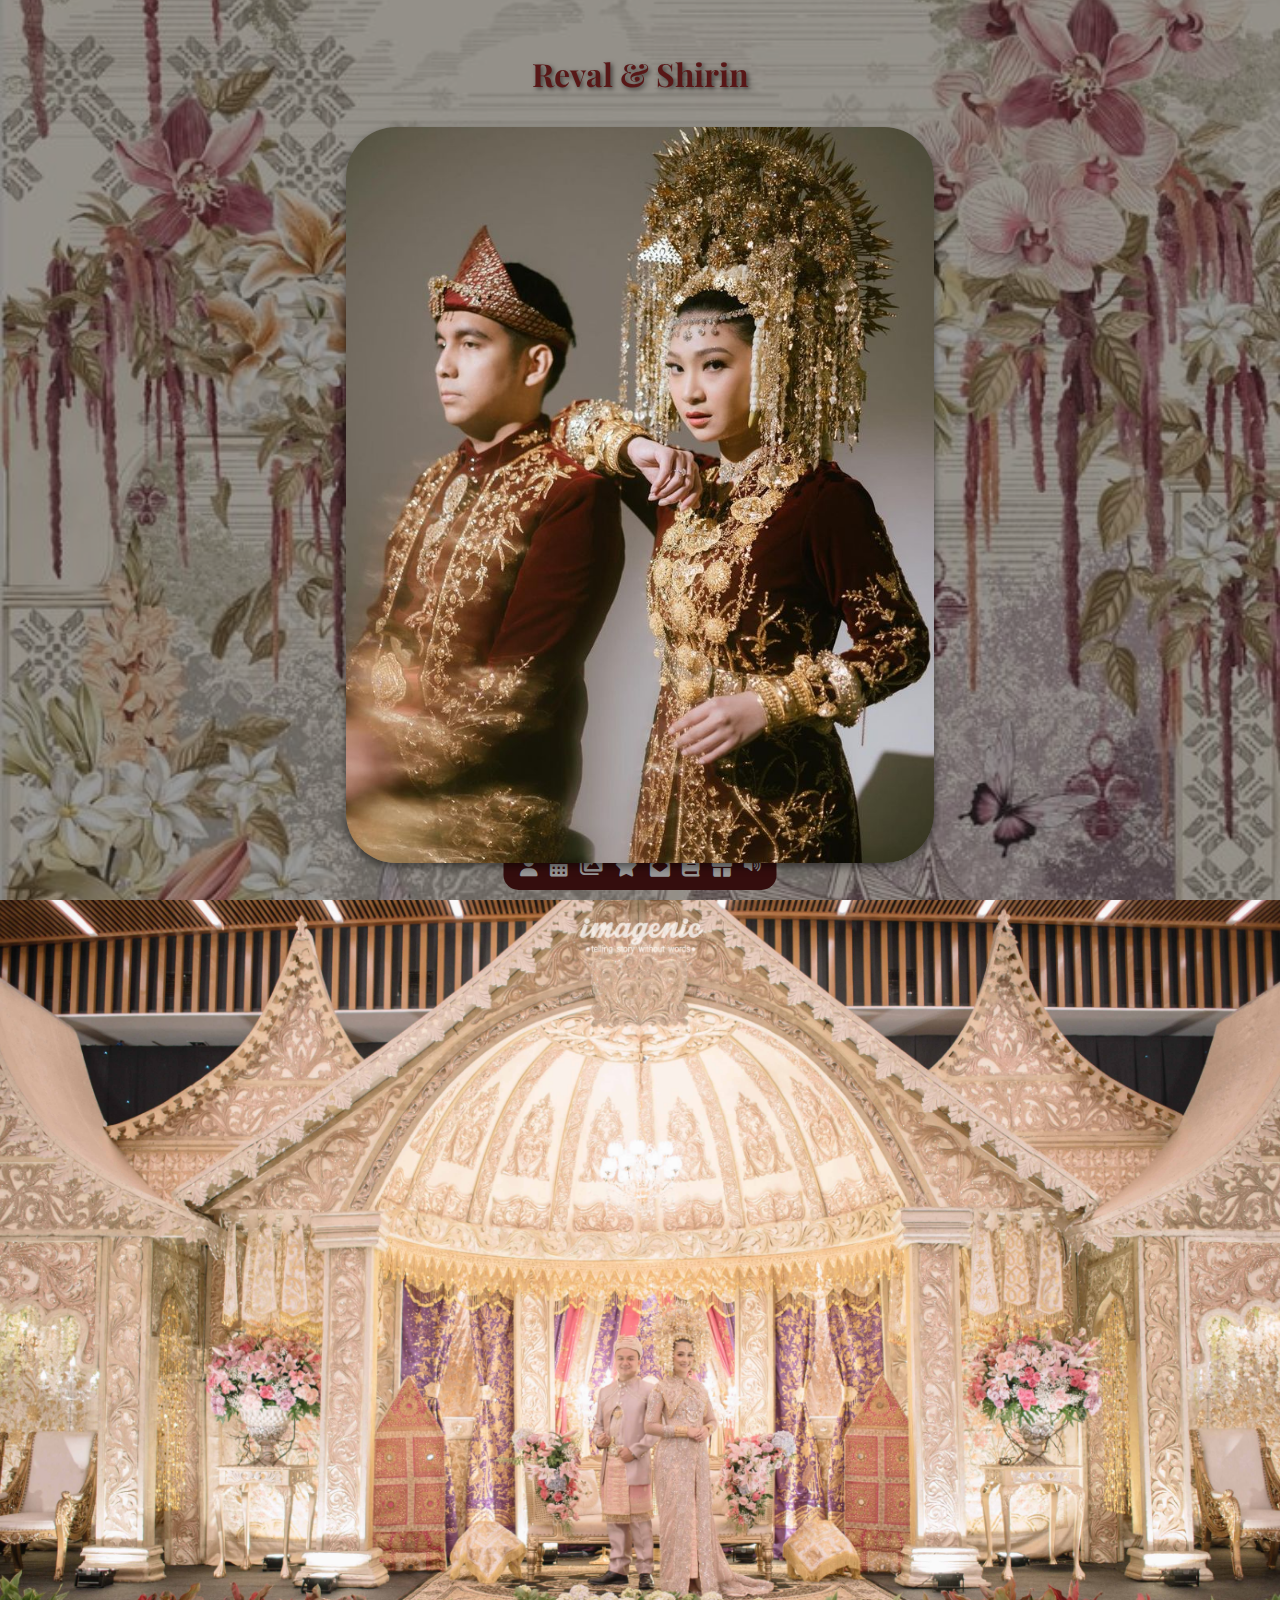
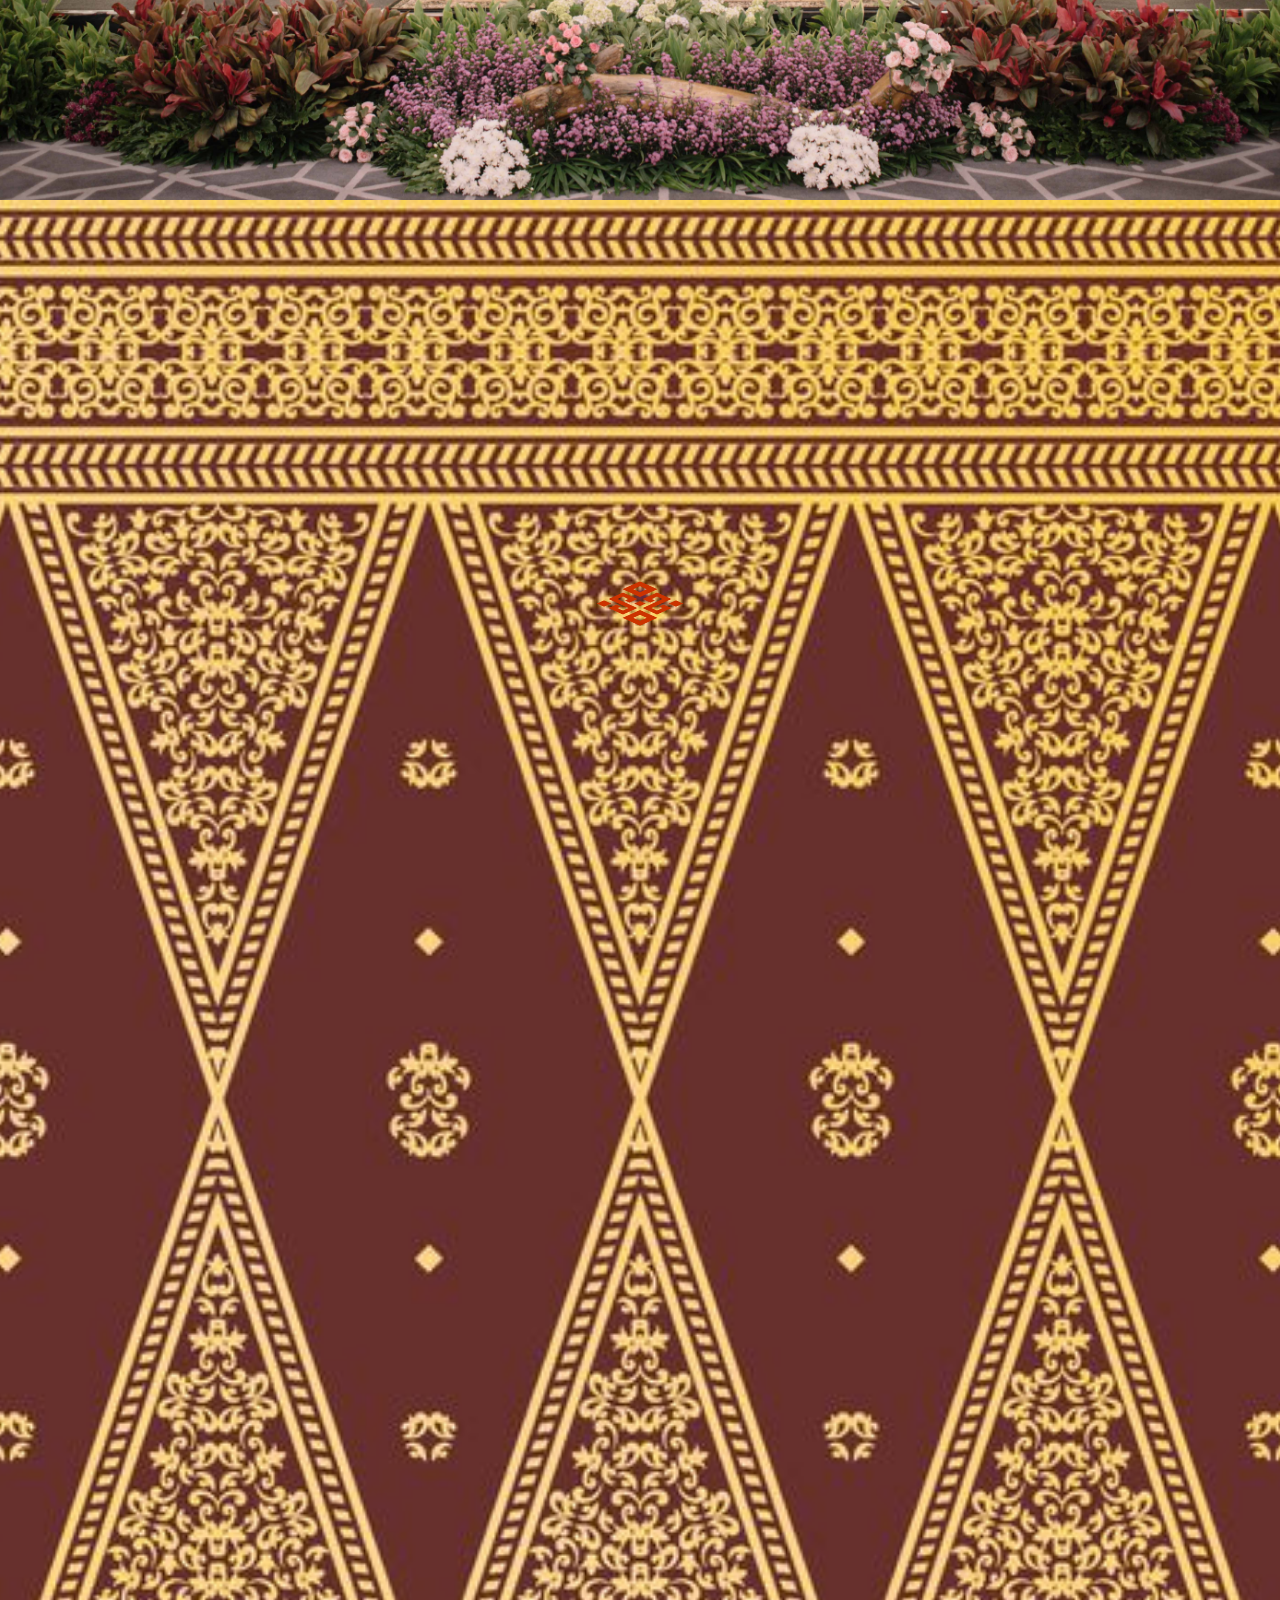
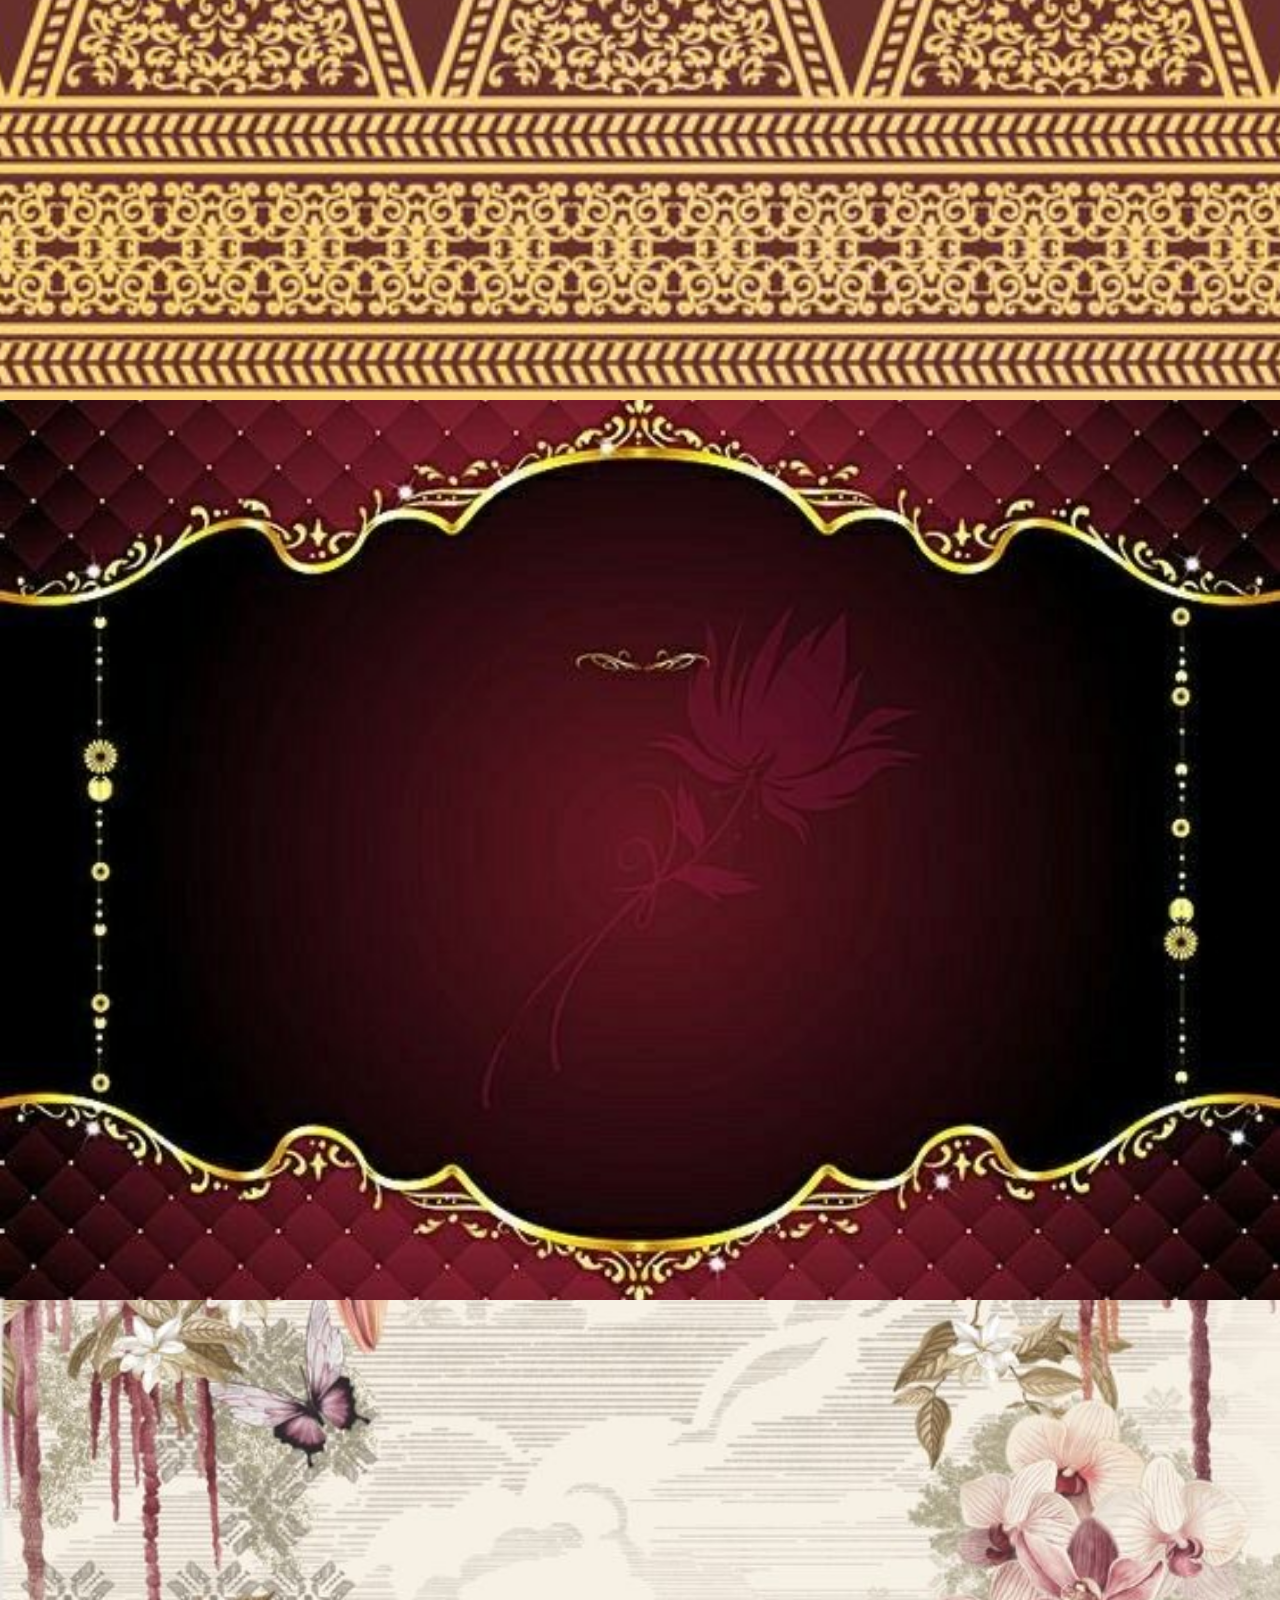
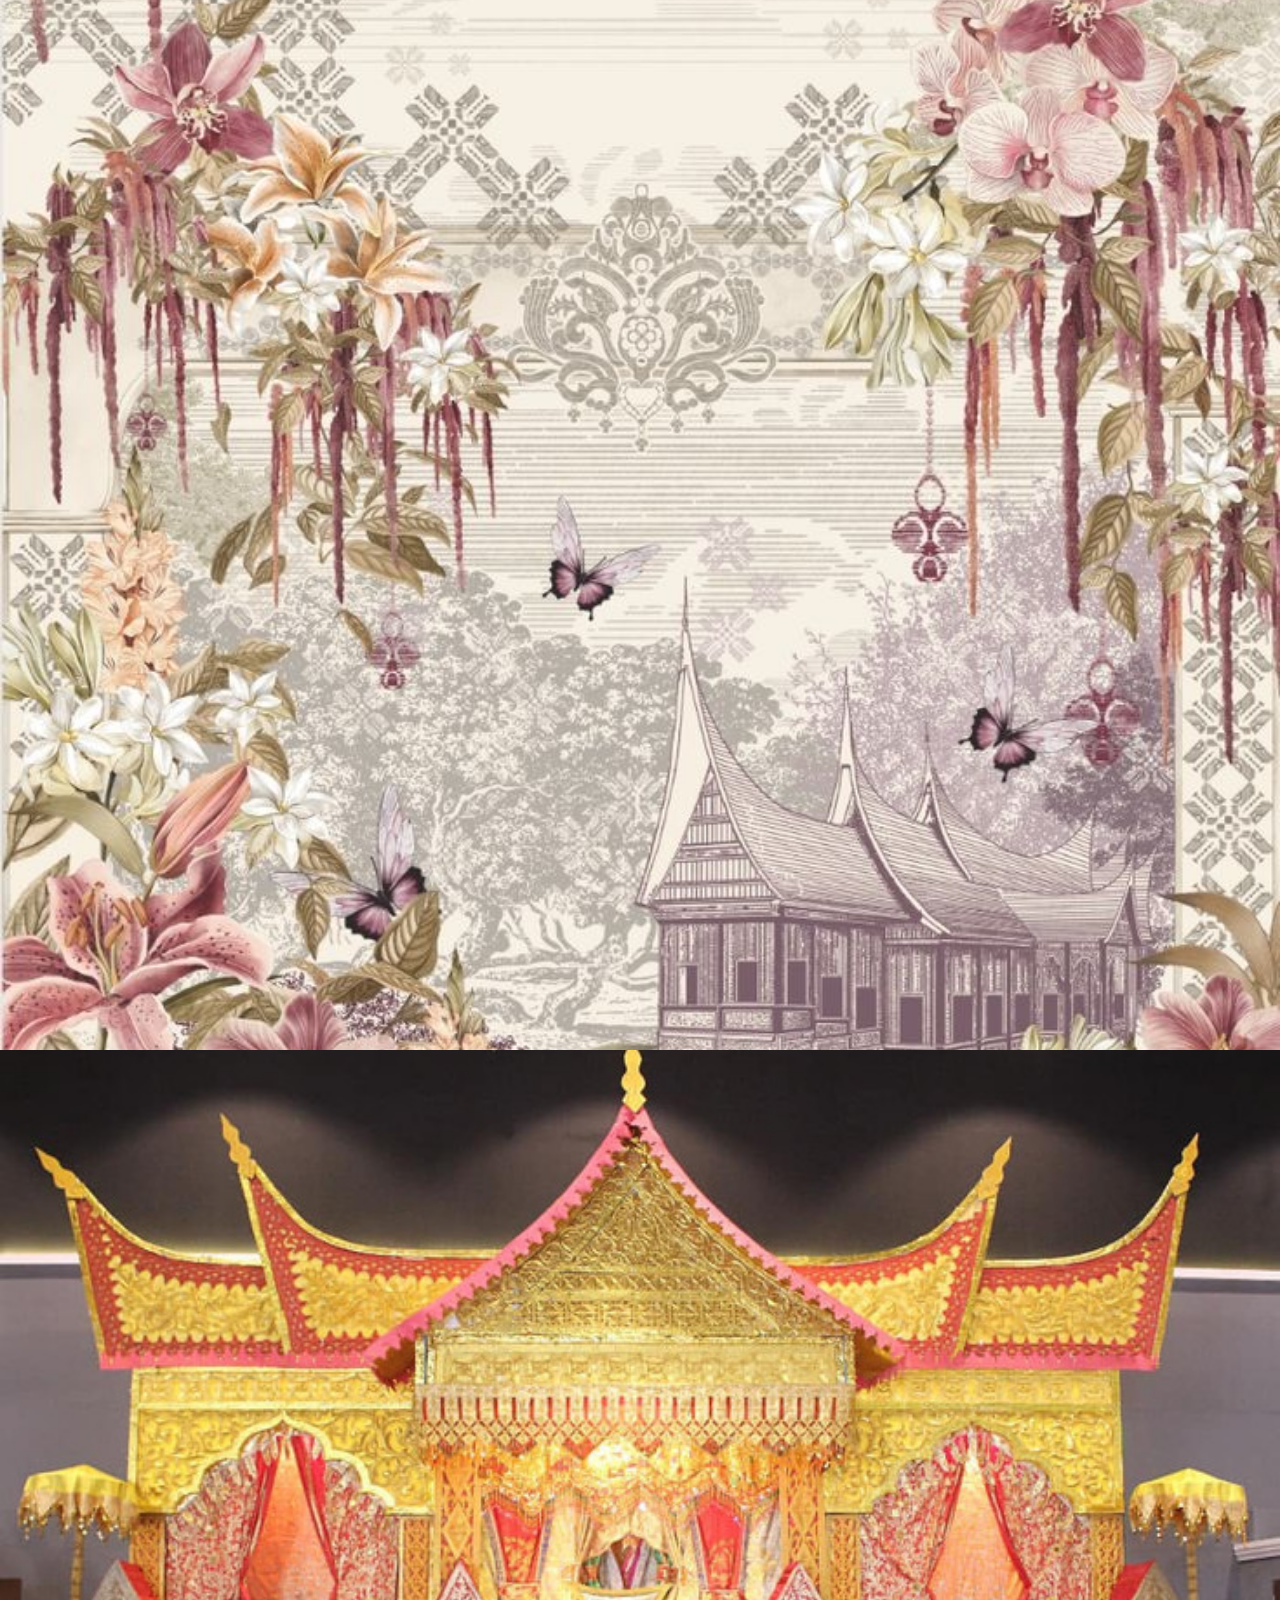
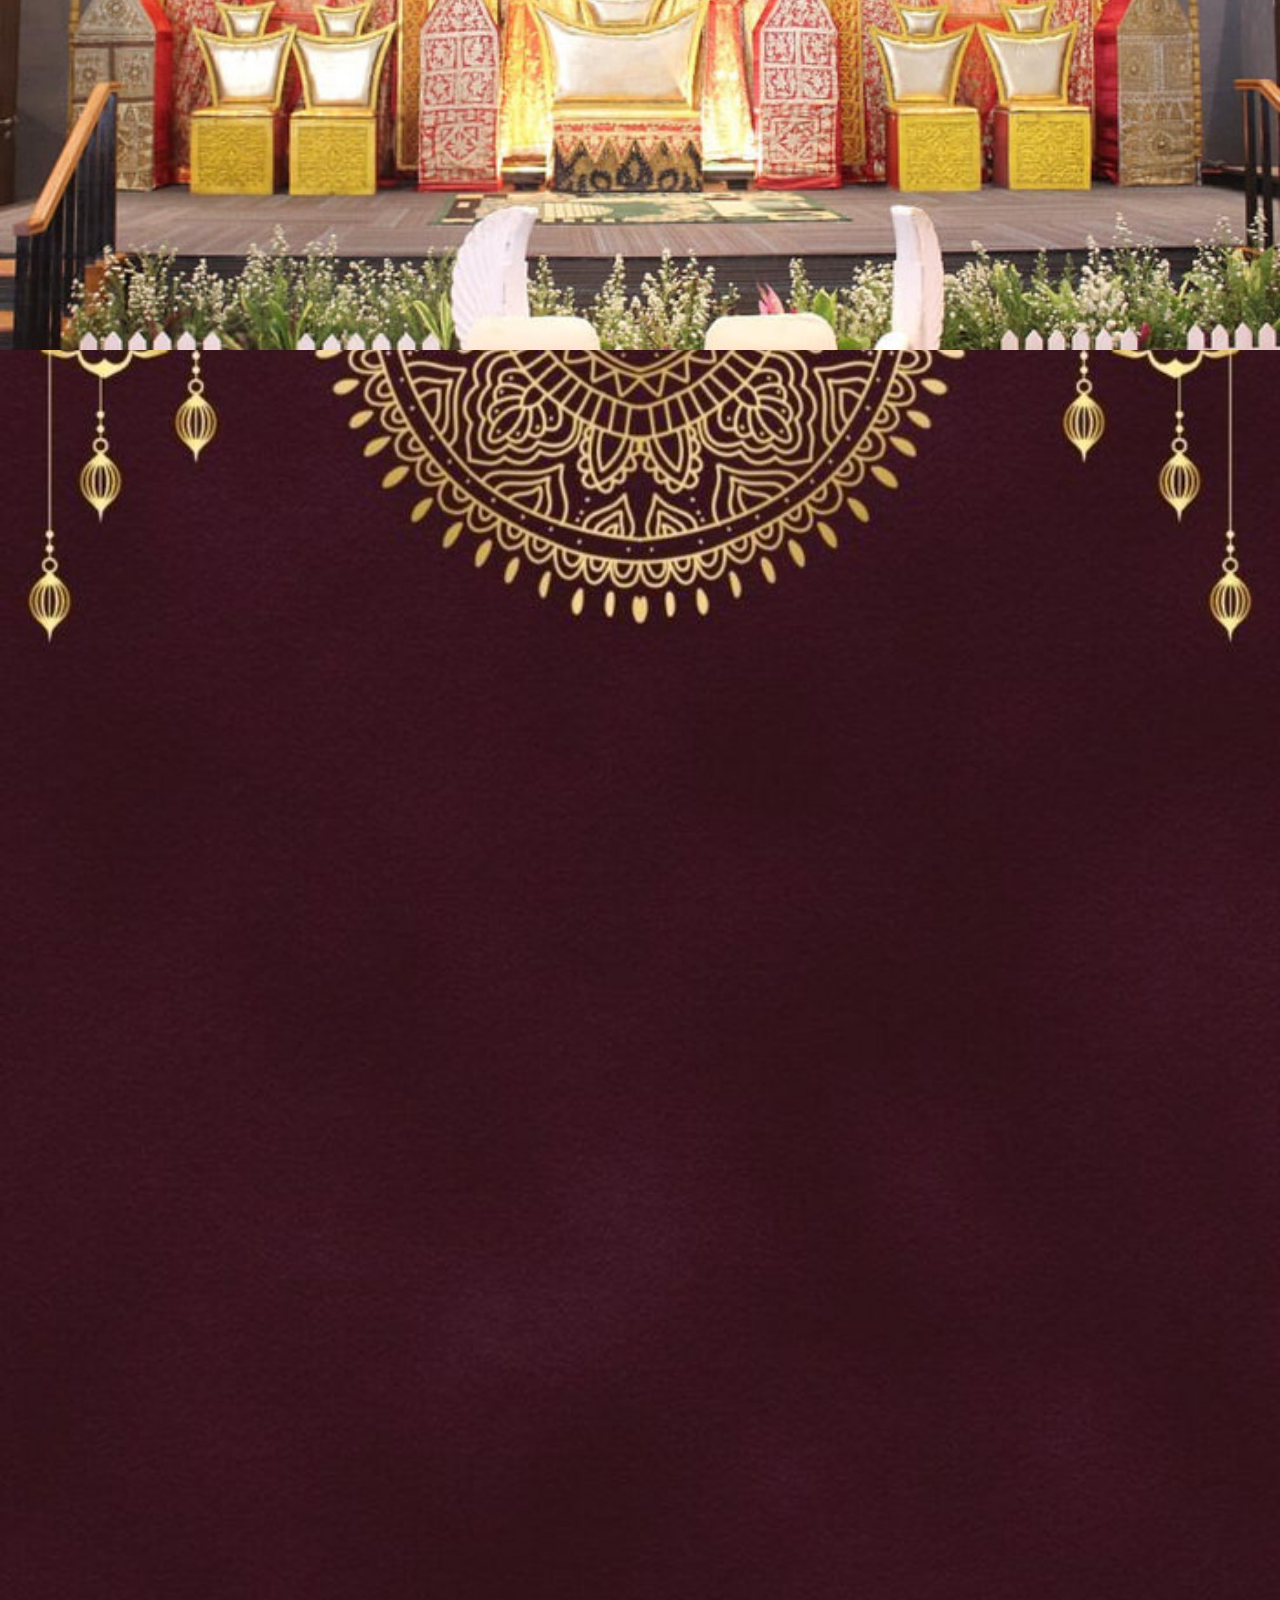
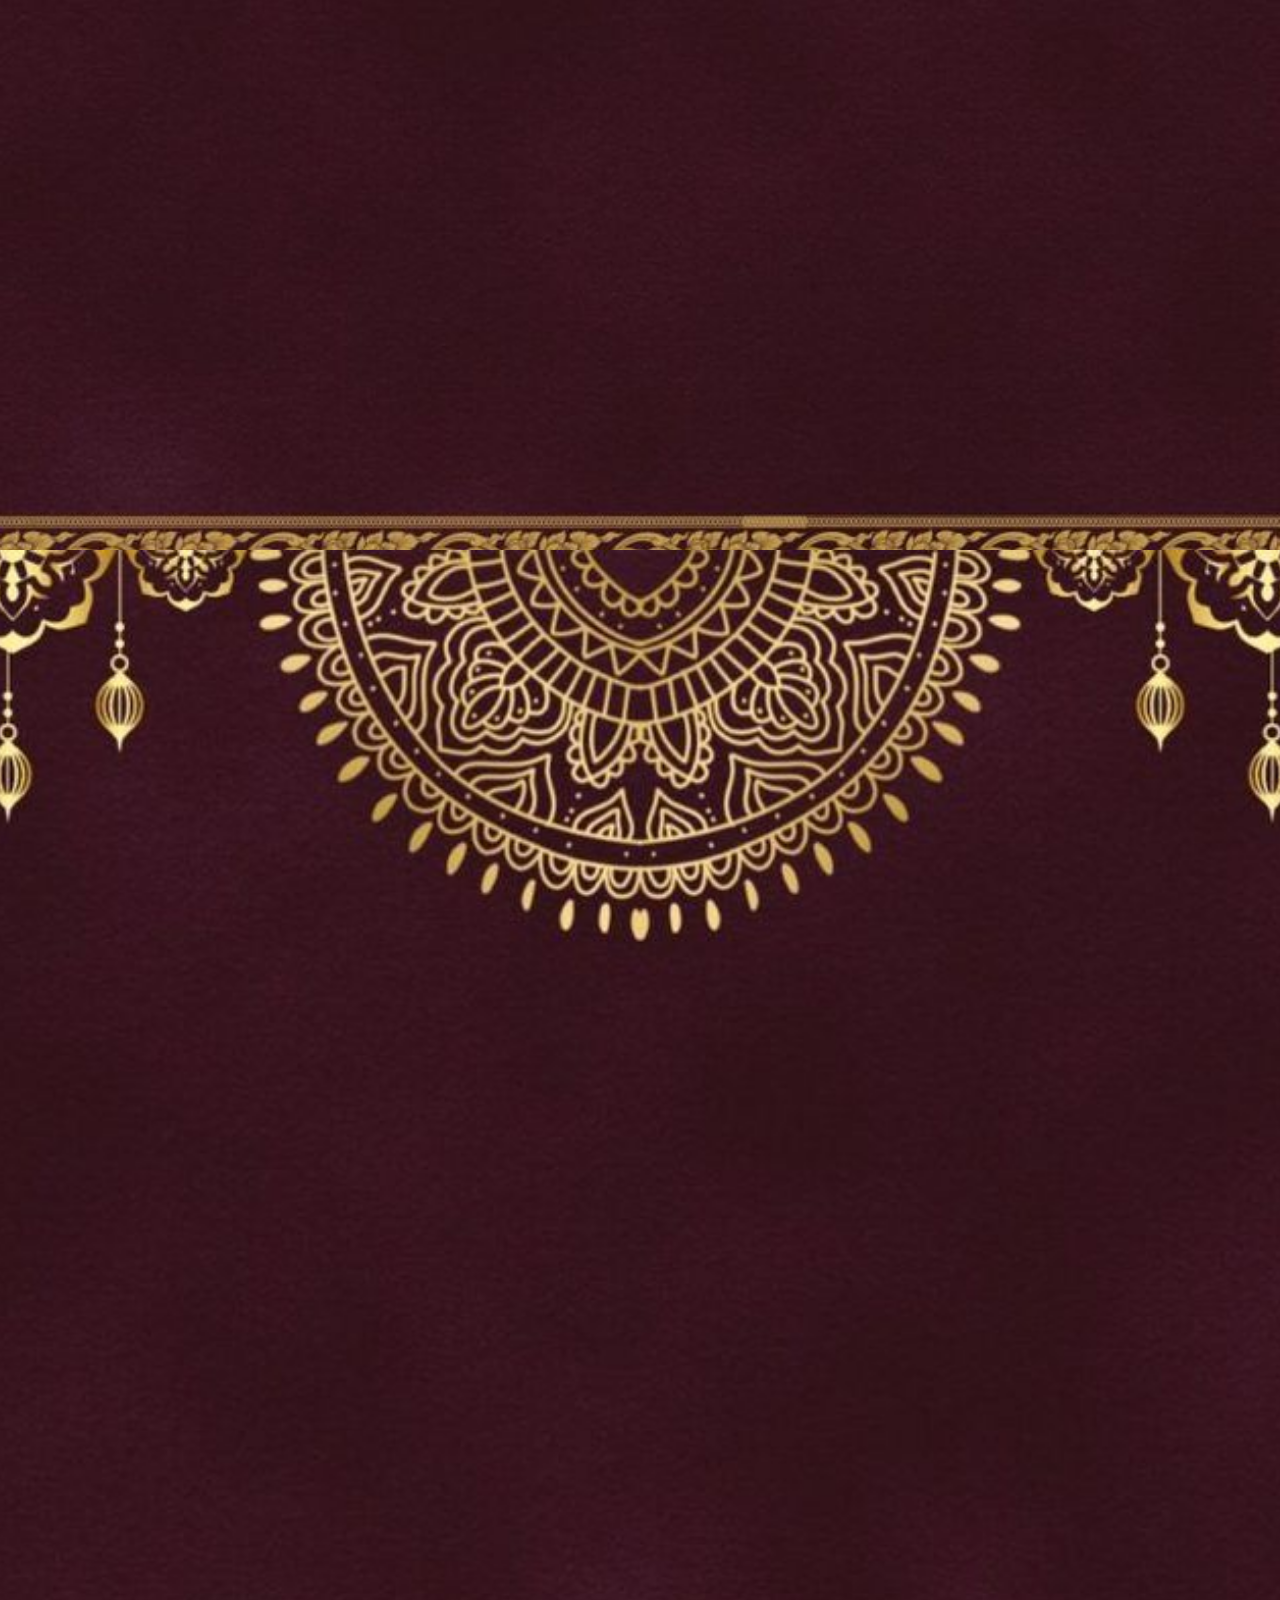
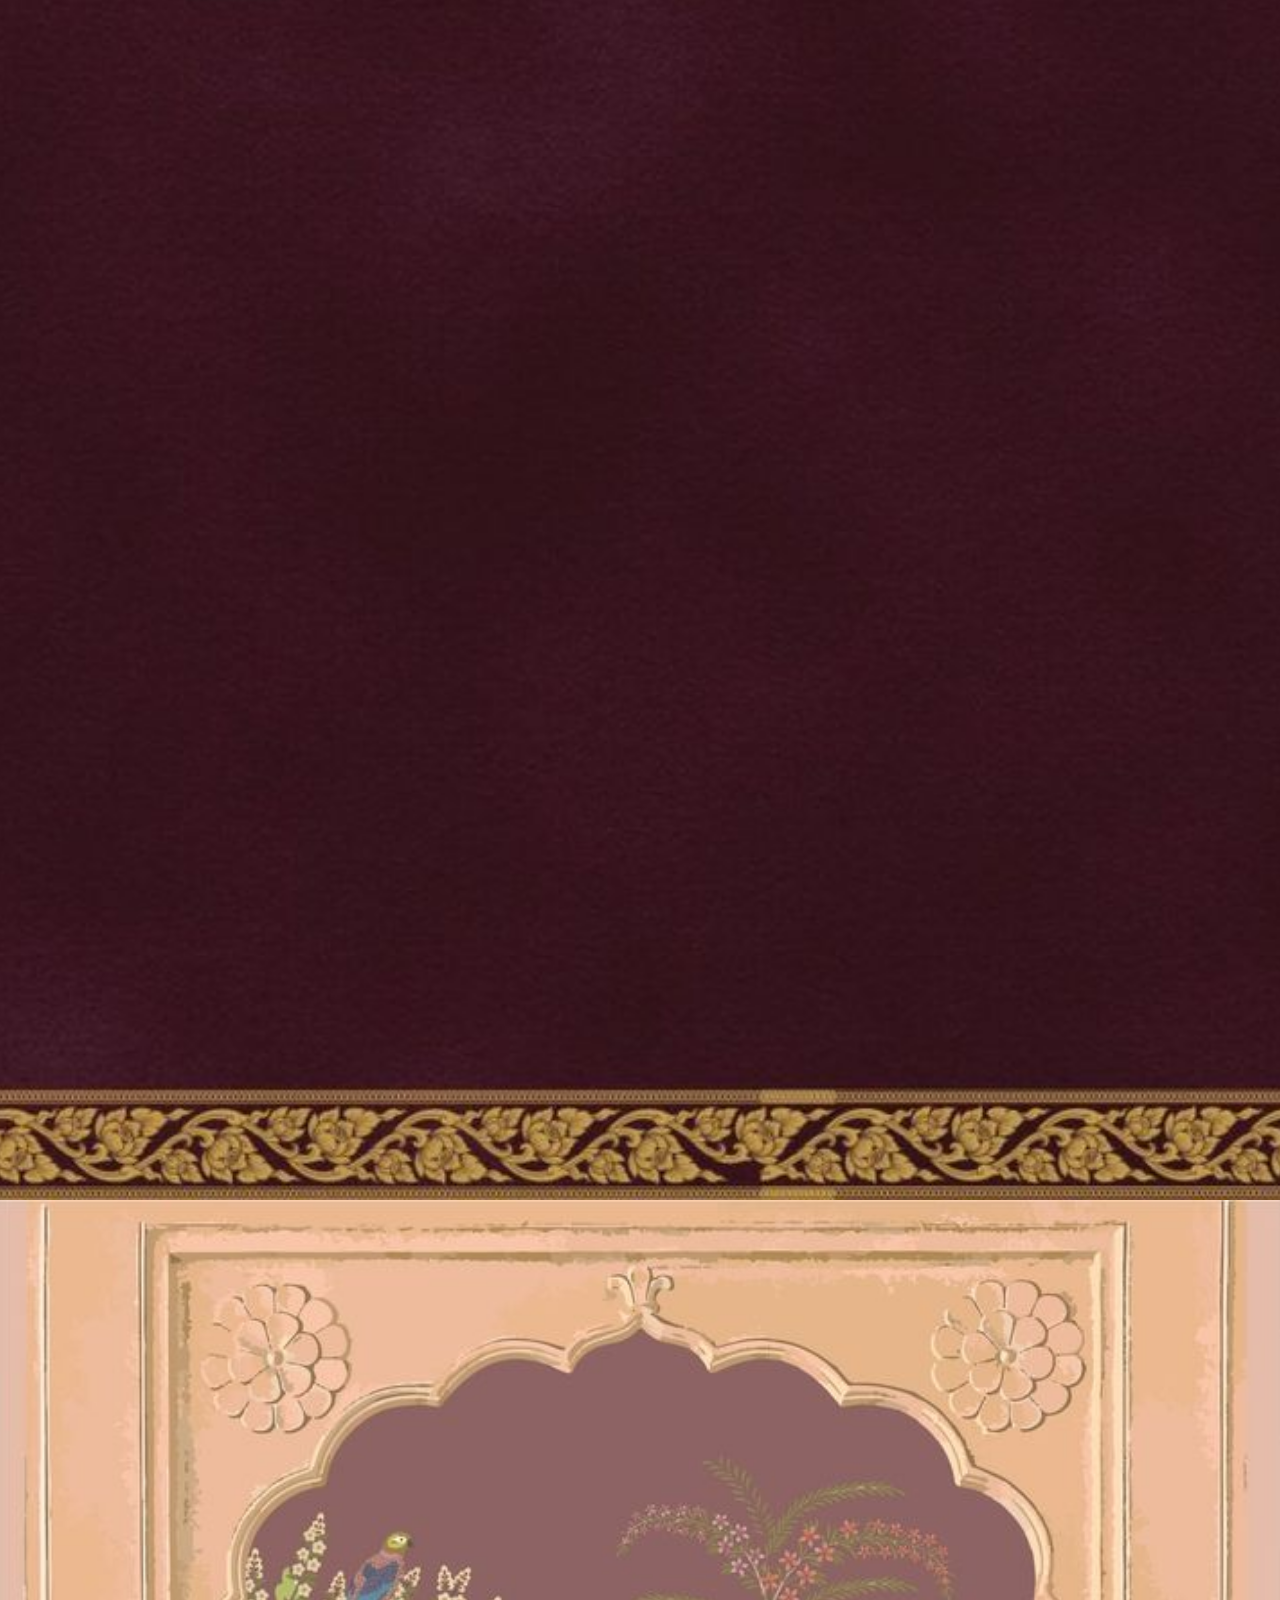
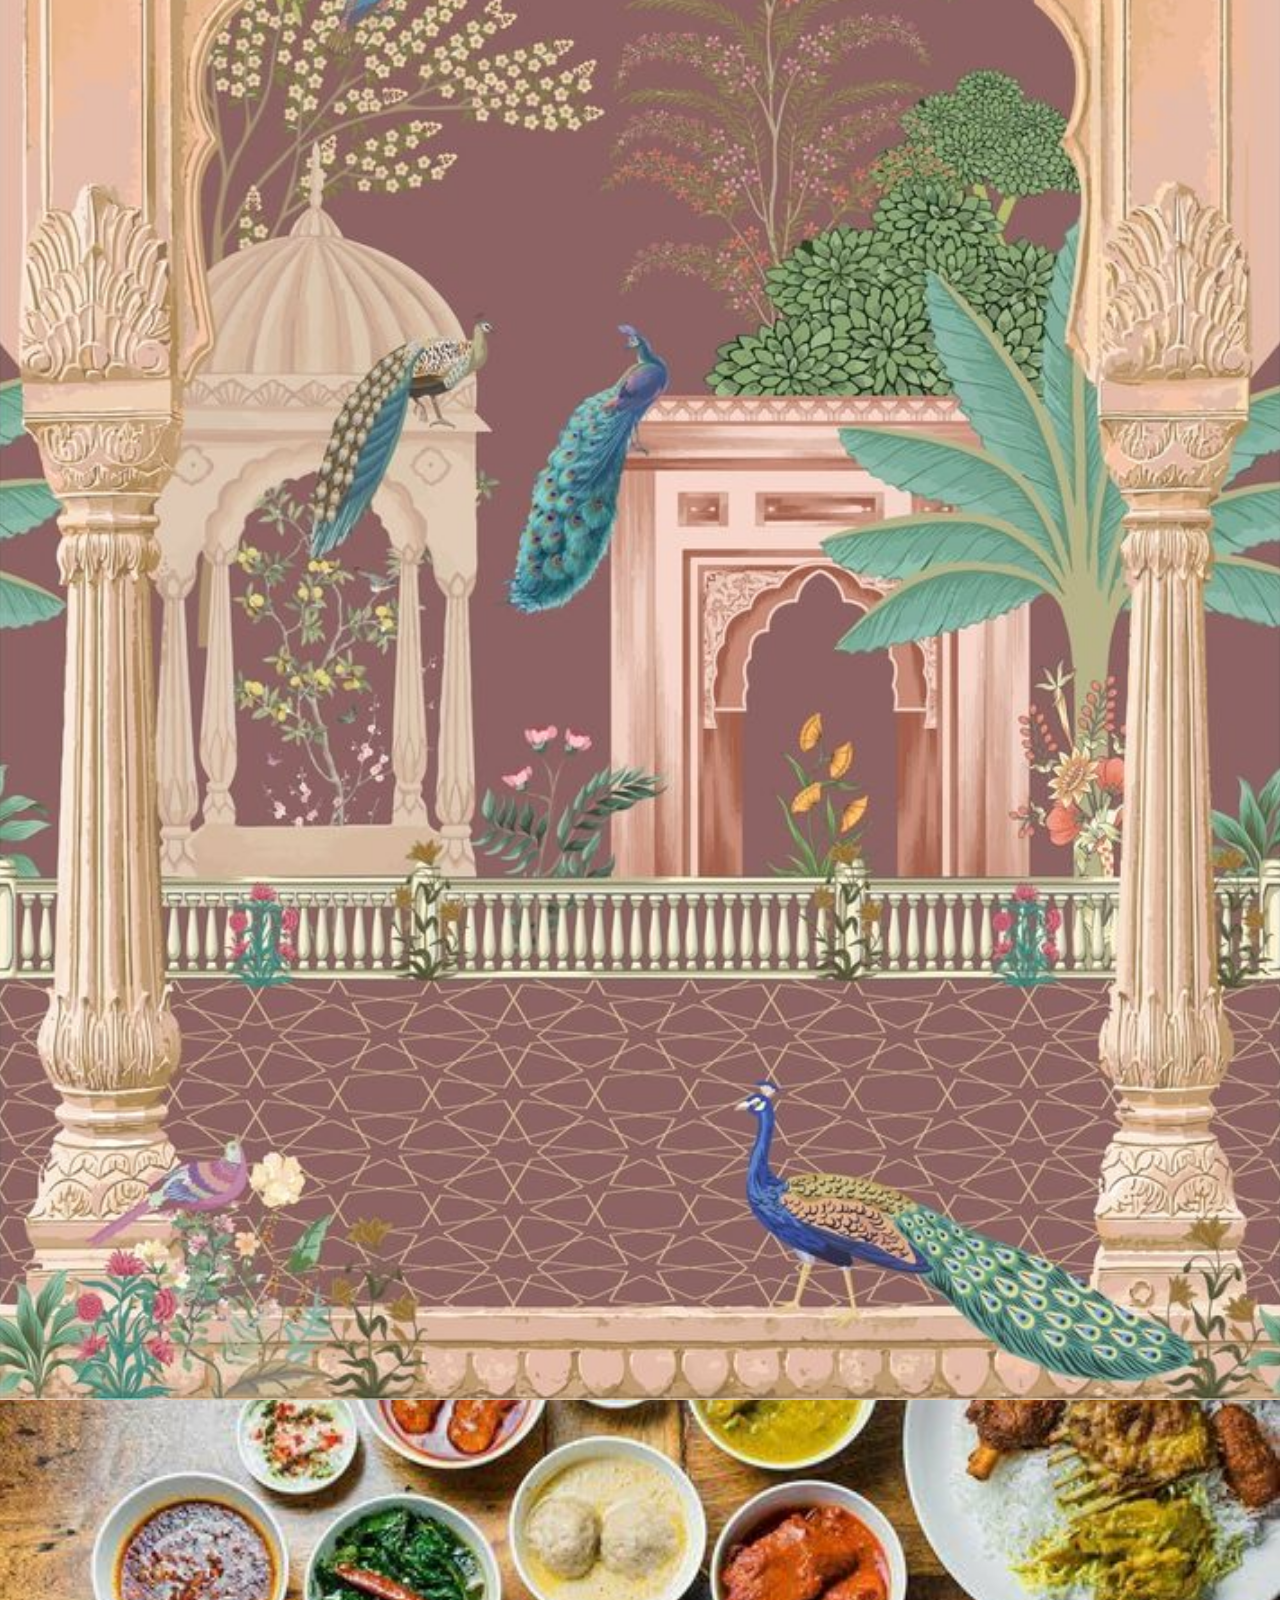
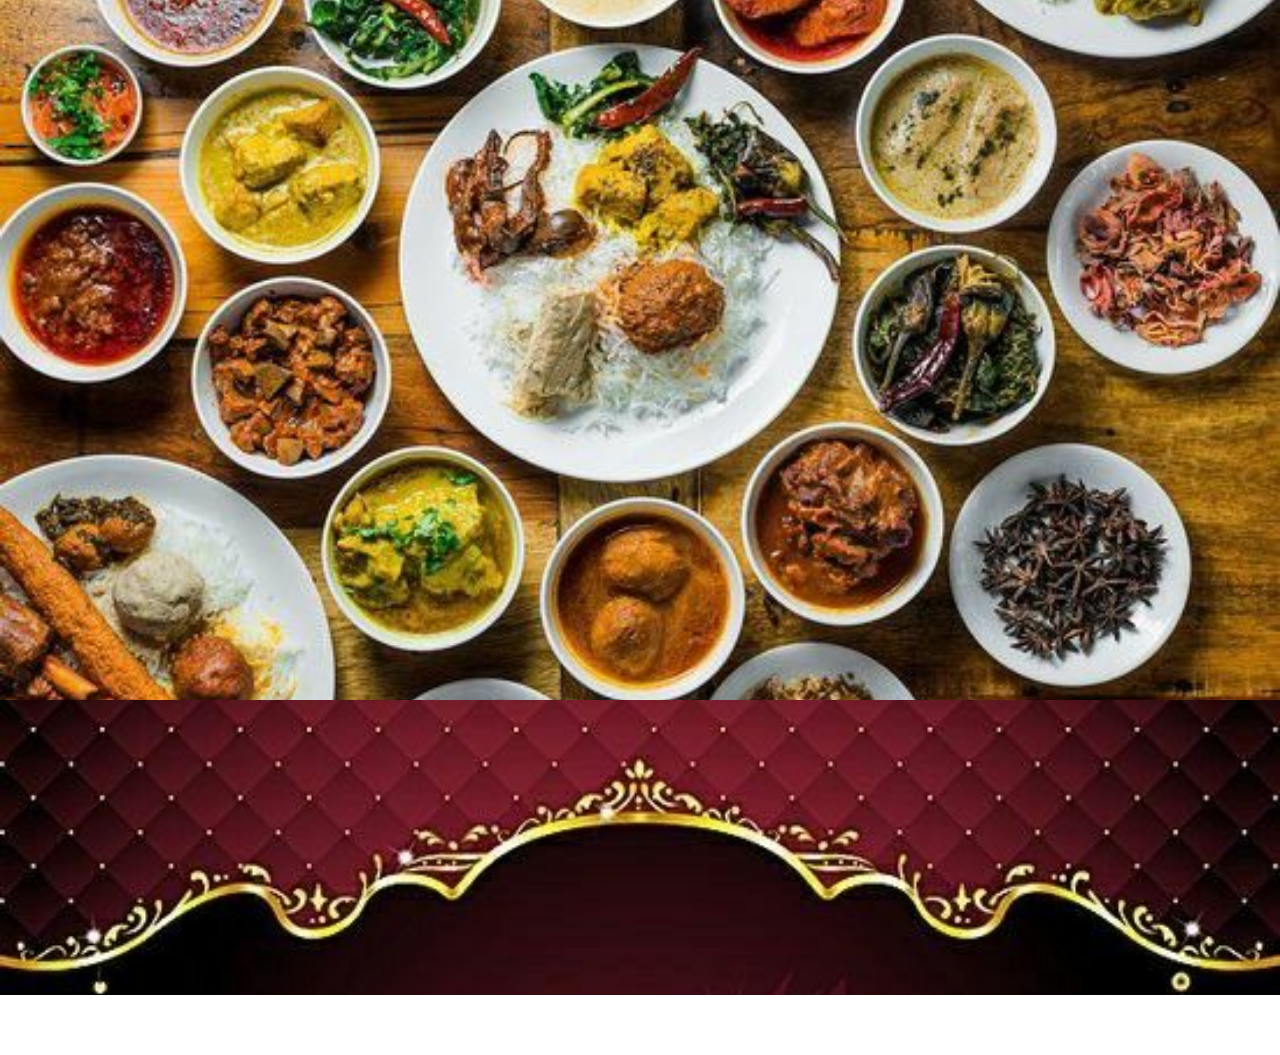
==== index1.html @ 7c2be34e "fixed images" ====
<!DOCTYPE html>
<html lang="en">
  <head>
    <meta charset="UTF-8" />
    <meta name="viewport" content="width=device-width, initial-scale=1.0" />
    <title>Document</title>
    <link rel="stylesheet" href="css/style.css" />
    <link href="https://unpkg.com/aos@2.3.1/dist/aos.css" rel="stylesheet" />
    <link rel="preconnect" href="https://fonts.googleapis.com" />
    <link rel="preconnect" href="https://fonts.gstatic.com" crossorigin />
    <link
      href="https://fonts.googleapis.com/css2?family=EB+Garamond:ital,wght@0,400..800;1,400..800&display=swap"
      rel="stylesheet"
    />
    <link
      href="https://fonts.googleapis.com/css2?family=Playfair+Display:wght@700&display=swap"
      rel="stylesheet"
    />
    <link
      rel="stylesheet"
      href="https://cdnjs.cloudflare.com/ajax/libs/font-awesome/6.0.0-beta3/css/all.min.css"
    />

    <script src="https://unpkg.com/aos@2.3.1/dist/aos.js"></script>
  </head>
  <body>
    <!-- Section 1 -->
    <div id="section-1" class="box-full bg-third c-txt-primary">
      <div class="overlay"></div>
      <div class="decorative-elements"></div>
      <div class="content" data-aos="fade-up" data-aos-duration="3000">
        <h2 class="c-txt-maroon">Reval & Shirin</h2>
        <img src="image/foto1.jpeg" alt="Photo" class="wedding-photo" />
      </div>
    </div>

    <!-- Section 2 -->

    <div id="section-2" class="box-full bg-secondary c-txt-primary">
      <div data-aos="fade-up" data-aos-duration="3000">
        <div class="text-background">
          <img
            class="img-kecil"
            src="image/12.png"
            alt="Photo"
            class="wedding-photo"
            style="height: 45px"
          />
          <div id="quote" class="kata">
            <h4 class="arabic-text">
              يٰٓاَيُّهَا النَّاسُ اتَّقُوْا رَبَّكُمُ الَّذِيْ خَلَقَكُمْ مِّنْ
              نَّفْسٍ
            </h4>
            <h4 class="arabic-text">
              وَاحِدَةٍ وَّخَلَقَ مِنْهَا زَوْجَهَا وَبَثَّ مِنْهُمَا رِجَالًا
              كَثِيرًا وَّنِسَاۤءًۚ وَاتَّقُوا اللّٰهَ الَّذِيْ تَسَاۤءَ لُوْنَ
              بِهٖ وَالْاَرْحَامَۗ اِنَّ اللّٰهَ كَانَ عَلَيْكُمْ رَقِيْبًا
            </h4>
            <h4 class="translated-text">
              Wahai manusia, bertakwalah kepada Tuhanmu yang telah menciptakanmu
              dari diri yang satu (Adam) dan Dia menciptakan darinya pasangannya
              (Hawa). Dari keduanya Allah memperkembangbiakkan laki-laki dan
              perempuan yang banyak. Bertakwalah kepada Allah yang dengan
              nama-Nya kamu saling meminta dan (peliharalah) hubungan
              kekeluargaan. Sesungguhnya Allah selalu menjaga dan mengawasimu.
            </h4>
          </div>
        </div>
      </div>
    </div>

    <!-- Section 3 -->
    <section id="section-3" class="box-full bg-light c-txt-secondary">
      <img
        class="img-kecil"
        src="image/12.png"
        alt="Photo"
        class="wedding-photo"
        style="height: 45px"
      />
      <div data-aos="fade-up" data-aos-duration="3000">
        <!-- Tambahkan judul ini -->
        <div class="profile-container">
          <div class="profile">
            <img class="profile-img" src="image/3.jpg" alt="Pengantin 1" />
            <div class="profile-info">
              <div class="sosmed">
                <a href="https://www.instagram.com/refalhady?igsh=ZHZ4bGZmcGhndXBp"
                  >Instagram : @refalkhady</a
                >
              <p class="orangtua">
                Anak dari Bapak <strong>Arbany Al Hady</strong> dan Ibu
                <strong>Siti Khadijah</strong>
              </p>
              <h2 class="nama">Reza Fahlevi S.I Kom</h2>
            </div>
          </div>
          <div class="profile">
            <div class="profile-info">
              <h2 class="nama">Shirin Al Athrus S.Sos</h2>
              <p class="orangtua">
                Anak dari Bapak <strong>Fattah Syach</strong> dan Ibu
                <strong>Darien Al Athrus</strong>
              </p>
              <div class="sosmed">
                <a href="https://www.instagram.com/shireeenz?igsh=MXVtc3ljYjhqb2gwcg=="
                  >Instagram : @shireeenz</a
                >
              </div>
            <img class="profile-img2" src="image/2.jpg" alt="Pengantin 2" />
            </div>
          </div>
        </div>
      </div>
    </section>

    <!-- Section 4: Tanggal Acara & Lokasi -->
    <div id="section-4" class="box-full bg-dark c-txt-primary">
      <div data-aos="fade-up" data-aos-duration="3000">
        <img
          class="img-kecil"
          src="image/11.png"
          alt="Photo"
          class="wedding-photo"
          style="height: 45px"
        />
        <h2>Tanggal Acara & Lokasi</h2>
        <div class="event-info">
          <p><strong>Akad:</strong> 10 Oktober 2024, Pukul 08:00 WIB</p>
          <p><strong>Resepsi:</strong> 10 Oktober 2024, Pukul 19:00 WIB</p>
          <p>
            <strong>Lokasi:</strong> Hotel Grand A, Jalan Raya No. 10, Jakarta
          </p>
          <iframe
            src="https://www.google.com/maps/embed?pb=!1m14!1m8!1m3!1d3966.514711176641!2d106.8197823!3d-6.1956129!3m2!1i1024!2i768!4f13.1!3m3!1m2!1s0x2e69f421963cd607%3A0x503cb9e9306e657a!2sHotel%20Indonesia%20Kempinski%20Jakarta!5e0!3m2!1sen!2sid!4v1726130047079!5m2!1sen!2sid"
            width="100"
            height="100"
            style="border: 0"
            allowfullscreen=""
            loading="lazy"
            referrerpolicy="no-referrer-when-downgrade"
          ></iframe>
        </div>
      </div>
    </div>

    <!-- Section 5: Gallery -->
    <div id="section-5" class="box-full bg-light c-txt-secondary">
      <div data-aos="fade-up" data-aos-duration="3000">
        <h2 class="j-gallery">Moment Yang Berharga</h2>
        <p>"Menciptakan kenangan adalah hadiah yang tak ternilai harganya. Kenangan akan bertahan seumur hidup; benda benda hanya dalam waktu singkat"</p>
        <section id="gallery-section">
          <div class="gallery">
            <div class="gallery-item">
              <img src="image/IMG-20240912-WA0003.jpg" alt="Photo 1" class="p1"/>
            </div>
            <div class="gallery-item">
              <img src="image/IMG-20240912-WA0004.jpg" alt="Photo 2" class="p2"/>
            </div>
            <div class="gallery-item">
              <img src="image/IMG-20240912-WA0005.jpg" alt="Photo 3" class="p3"/>
            </div>
            <div class="gallery-item">
              <img src="image/IMG-20240912-WA0006.jpg" alt="Photo 4" class="p3"/>
            </div>
          </div>
        </section>

        <div class="gallery">
          <div class="gallery-item">
            <iframe
              src="https://www.youtube.com/embed/pUiYxDXSsKM?si=zGgggISKq_18caNu"
              title="YouTube video player"
              frameborder="0"
              allow="accelerometer; autoplay; clipboard-write; encrypted-media; gyroscope; picture-in-picture; web-share"
              referrerpolicy="strict-origin-when-cross-origin"
              allowfullscreen
            ></iframe>
          </div>
        </div>
      </div>
    </div>

    <!-- Section 6: Tamu Khusus/Spesial -->
    <div id="section-6" class="box-full bg-dark c-txt-primary">
      <div data-aos="fade-up" data-aos-duration="3000">
        <h2>Tamu Khusus</h2>
        <table class="special-guests">
          <thead>
            <tr>
              <th>Nama</th>
              <th>Hubungan</th>
              <th>Keberadaan</th>
            </tr>
          </thead>
          <tbody>
            <tr>
              <td>Bruno Mars</td>
              <td>Kerabat</td>
              <td rowspan="3">Hadir</td>
            </tr>
            <tr>
              <td>Presiden RI</td>
              <td>Tamu Penting</td>
            </tr>
            <!-- Baris dengan rowspan dan colspan -->
            <tr>
              <td colspan="2">Keluarga Besar</td>
            </tr>
          </tbody>
        </table>
      </div>
    </div>

    <!-- Section 7: RSVP -->
    <div id="section-7" class="box-full bg-light c-txt-secondary">
      <div data-aos="fade-up" data-aos-duration="3000">
        <h2>RSVP</h2>
        <form class="rsvp-form">
          <label for="name">Nama:</label>
          <input type="text" id="name" name="name" required />

          <label for="number">Nomor Telepon:</label>
          <input type="number" id="number" name="number" required />

          <label for="email">Email:</label>
          <input type="email" id="email" name="email" required />

          <label>Jenis Kelamin:</label>
          <input type="radio" id="male" name="gender" value="male" />
          <label for="male">Pria</label>
          <input type="radio" id="female" name="gender" value="female" />
          <label for="female">Wanita</label>

          <label>Diet Khusus:</label>
          <input
            type="checkbox"
            id="vegetarian"
            name="diet"
            value="vegetarian"
          />
          <label for="vegetarian">Vegetarian</label>
          <input type="checkbox" id="vegan" name="diet" value="vegan" />
          <label for="vegan">Vegan</label>

          <label for="guests">Jumlah Tamu:</label>
          <select id="guests" name="guests">
            <option value="1">1</option>
            <option value="2">2</option>
            <option value="3">3</option>
            <option value="4">4</option>
          </select>

          <label for="message">Pesan:</label>
          <textarea id="message" name="message" rows="4"></textarea>

          <button type="submit">Kirim</button>
        </form>
      </div>
    </div>

    <!-- Section 8: Story -->
    <div id="section-8" class="box-full bg-dark c-txt-primary">
      <div data-aos="fade-up" data-aos-duration="3000">
        <h2>Cerita Kami</h2>
        <p>
          Kami bertemu di sebuah acara yang tidak terduga dan langsung merasakan
          koneksi yang mendalam. Sejak saat itu, kami telah bersama-sama melalui
          berbagai pengalaman dan perjalanan. Ini adalah cerita cinta kami yang
          indah dan penuh makna.
        </p>

        <!-- Gallery Section -->
        <div class="gallery">
          <div class="gallery-item">
            <img
              src="image/WhatsApp Image 2024-09-12 at 20.17.10_0730a14b.jpg"
              alt="Meeting Photo"
            />
            <p>2020 first time we met</p>
          </div>
          <div class="gallery-item">
            <img
              src="image/WhatsApp Image 2024-09-12 at 20.16.52_814f4a3c.jpg"
              alt="Engagement Photo"
            />
            <p>2024 engagement</p>
          </div>
          <div class="gallery-item">
            <img
              src="image/WhatsApp Image 2024-09-12 at 20.17.31_bbdb740c.jpg"
              alt="Wedding Photo"
            />
            <p>2030 wedding</p>
          </div>
        </div>
      </div>
    </div>

    <!-- Section 9: Kirim Hadiah -->
    <div id="section-9" class="box-full bg-light c-txt-secondary">
      <div data-aos="fade-up" data-aos-duration="3000">
        <h2>Kirim Hadiah</h2>
        <div id="border-15" class="form">
          <div class="account-info" id="account-info">
            <p>Bank BCA</p>
            <p class="account-number" id="nagari-number">1234567890</p>
            <p class="account-name">A/N Reza Fahlevi</p>
            <button onclick="copyText('nagari-number')">
              <i class="fa-solid fa-copy"></i>
            </button>
            <br />
            <p>OVO</p>
            <p class="account-number" id="ovo-number">08123456789</p>
            <p class="account-name">A/N Reza Fahlevi</p>
            <button onclick="copyText('ovo-number')">
              <i class="fa-solid fa-copy"></i>
            </button>
          </div>
          <input
            type="text"
            id="gift-address"
            placeholder="Jalan Raya No.99, Padang"
            disabled
          />
        </div>
      </div>
    </div>

    <!-- Section 10: Pesan untuk Pengantin -->
    <div id="section-10" class="box-full bg-dark c-txt-primary">
      <div data-aos="fade-up" data-aos-duration="3000">
        <h2>Pesan untuk Pengantin</h2>
        <form class="message-form">
          <label for="message">Pesan & Doa:</label>
          <textarea
            id="message"
            name="message"
            rows="4"
            placeholder="Tulis pesan dan doa Anda untuk pengantin..."
          ></textarea>
          <button type="submit">Kirim</button>
        </form>
      </div>
    </div>

    <!-- Section 11: Footer -->
    <div id="border-15" class="box-full bg-dark c-txt-primary">
      <div data-aos="fade-up" data-aos-duration="3000">
        <footer>
          <!-- ucapan terimakasih -->
          <h2>Terima Kasih!</h2>
          <p>Kami Sangat Mengharapkan Kedatangan Anda.</p>
          <img class="img-kecil" src="image/13.png" alt="" />
        </footer>
      </div>
    </div>

    <!-- Navigation -->
    <div id="nav">
      <ul>
        <a href="#section-3"
          ><li><i class="fas fa-user"></i></li
        ></a>
        <a href="#section-4"
          ><li><i class="fas fa-calendar-alt"></i></li
        ></a>
        <a href="#section-5"
          ><li><i class="fas fa-images"></i></li
        ></a>
        <a href="#section-6"
          ><li><i class="fas fa-star"></i></li
        ></a>
        <a href="#section-7"
          ><li><i class="fas fa-envelope-open"></i></li
        ></a>
        <a href="#section-8"
          ><li><i class="fas fa-book"></i></li
        ></a>
        <a href="#section-9"
          ><li><i class="fas fa-gift"></i></li
        ></a>
        <li id="audio-controls">
          <audio id="audio-player" autoplay>
            <source
              src="audio/backsound.mp3"
              type="audio/mp3"
            />
            Your browser does not support the audio element.
          </audio>
          <button id="mute-button" aria-label="Mute">
            <i class="fas fa-volume-up"></i>
          </button>
        </li>
      </ul>
    </div>

    <script src="https://ajax.googleapis.com/ajax/libs/jquery/3.3.1/jquery.min.js"></script>
    <script src="main.js"></script>
  </body>
</html>
---- css/style.css ----
/* Global Styles */
* {
  font-family: "EB Garamond", serif;
  margin: 0;
  padding: 0;
  box-sizing: border-box;
  scroll-behavior: smooth;
}

h2,
h4 {
  font-family: "Playfair Display", serif;
  margin: 20px 0;
}

p {
  margin: 10px 0;
}

a {
  text-decoration: none;
  color: inherit;
}

ul {
  list-style-type: none;
  padding: 0;
  display: flex;
  justify-content: center;
}

li {
  margin: 0 10px;
}

/* Layout Styles */
.box-full {
  background-image: url(../image/6.jpg);
  background-repeat: no-repeat;
  background-size: cover;
  padding: 40px;
  text-align: center;
}

/* Section-specific Styles */
.bg-third {
  background-color: #f4e4d7;
}

.bg-secondary {
  background-color: #c3a59b;
}

.bg-dark {
  background-color: #2c2c2c;
}

.bg-light {
  background-color: #fafafa;
}

.c-txt-maroon{
  color: rgb(88, 23, 23);
}
.c-txt-primary {
  color: #ffffff;
}

.c-txt-secondary {
  color: #333333;
}

.img-kecil {
  height: 25px;
}

#quote {
  color: #000000;
  background-color: #ffffff69;
  border-radius: 10px;
  padding: 1rem;
}

/* Tanggal Acara & Lokasi */
.event-info p {
  font-size: 18px;
  line-height: 1.6;
}

.map-link {
  display: inline-block;
  margin-top: 10px;
  padding: 10px 20px;
  background-color: #c3a59b;
  color: #fff;
  border-radius: 5px;
}

.map-link:hover {
  background-color: #a0847a;
}

/* Navbar */
#nav {
  position: fixed;
  bottom: 10px;
  left: 50%;
  transform: translateX(-50%);
  background-color: rgb(88, 23, 23);
  padding: 10px;
  border-radius: 15px;
}

#nav ul {
  display: flex;
}

#nav li {
  margin: 0 5px;
}

#nav a {
  color: #fff;
  font-size: 20px;
}

#nav li i {
  padding: 1px;
  color: #fff;
}

/* Audio Mute Button */
#mute-button {
  background: none;
  border: none;
  color: #fff;
  cursor: pointer;
}

/* Section Style*/
#section-1 {
  background-image: url(../image/latar.jpeg);
  background-size: cover;
  background-position: center;
  background-repeat: no-repeat;
  height: 100vh;
  text-align: center;
  display: flex;
  flex-direction: column;
  justify-content: center;
  align-items: center;
  position: relative;
  overflow: hidden;
}

/* Overlay to improve text readability */
.overlay {
  position: absolute;
  top: 0;
  left: 0;
  width: 100%;
  height: 100%;
  background: rgba(0, 0, 0, 0.4); /* Black overlay with transparency */
  z-index: 1;
}

/* Content area */
.content {
  position: relative;
  z-index: 2;
}

/* Text styling */
h2 {
  font-size: 2rem;
  color: #fff; /* White color for text */
  text-shadow: 2px 2px 5px rgba(0, 0, 0, 0.6); /* Shadow for better readability */
  margin-bottom: 1rem;
  animation: fadeInUp 2s ease-out;
}

/* Wedding photo styling */
.wedding-photo {
  margin-top: 1rem;
  max-width: 80%;
  height: auto;
  border-radius: 50px; /* Rounded corners */
  box-shadow: 0 4px 8px rgba(0, 0, 0, 0.5); /* Shadow for photo */
}

/* Keyframes for animation */
@keyframes fadeInUp {
  from {
    opacity: 0;
    transform: translateY(20px);
  }
  to {
    opacity: 1;
    transform: translateY(0);
  }
}

#section-2 {
  background-image: url(../image/14.jpg);
  background-size: cover;
  background-position: center;
  background-repeat: no-repeat;
  height: 100vh;
  text-align: center;
  display: flex;
  flex-direction: column;
  justify-content: center;
  align-items: center;
  position: relative;
  overflow: hidden;
}

.sosmed{
  font-size: medium;
  color: rgb(216, 187, 25);

}
.nama{
  font-size: x-large;
}
.orangtua{
  color: rgb(216, 187, 25);
}

#section-3 {
  background-image: url(../image/cover.jpg);
  background-size: cover;
  background-position: center;
  background-repeat: no-repeat;
  height: 200vh;
  text-align: center;
  display: flex;
  flex-direction: column;
  justify-content: center;
  align-items: center;
  position: relative;
  overflow: hidden;

  .profile-container {
    display: flex;
    flex-direction: column;
    justify-content: center;
    align-items: center;
    position: relative;
    overflow: hidden;
    background-color: rgb(88, 23, 23);
    border-radius: 150px;
    margin: 5px;
    padding: 20px;
  }

  .profile-img {
    max-width: 235px; 
    height: auto; 
    border-radius: 150px 150px 0px 0px;
  }
  .profile-img2 {
    max-width: 235px; 
    height: auto; 
    border-radius: 0px 0px 150px 150px;
  }
}

#section-4 {
  background-image: url(../image/6.jpg);
  background-size: cover;
  background-position: center;
  background-repeat: no-repeat;
  height: 100vh;
  text-align: center;
  display: flex;
  flex-direction: column;
  justify-content: center;
  align-items: center;
  position: relative;
  overflow: hidden;
}

#section-5 {
  background-image: url(../image/1jpg.jpg);
  background-size: cover;
  background-position: center;
  background-repeat: no-repeat;
  height: 150vh;
  text-align: center;
  display: flex;
  flex-direction: column;
  justify-content: center;
  align-items: center;
  position: relative;
  overflow: hidden;

  .gallery {
    display: grid;
    grid-template-columns: repeat(2, 1fr);
    grid-template-rows: repeat(2, 1fr);
    width: 100%;
    max-width: 800px;
    margin: 0 auto;
  }

  .gallery-item {
    max-width: 100%;
  }

  .gallery-item img {
    width: 8rem;
    border-radius: 20px;
  }

  .gallery-item iframe {
    width: 100%;
  }
}
.j-gallery{
  color: rgb(88, 23, 23);

}


#section-6 {
  background-image: url(../image/13.jpg);
  background-size: cover;
  background-position: center;
  background-repeat: no-repeat;
  height: 100vh;
  text-align: center;
  display: flex;
  flex-direction: column;
  justify-content: center;
  align-items: center;
  position: relative;
  overflow: hidden;

  /* Tamu Khusus Table */
  .special-guests {
    width: 100%;
    max-width: 600px;
    margin: 20px auto;
    border-collapse: collapse;
  }

  .special-guests th,
  .special-guests td {
    border: 1px solid #ffffff;
    padding: 10px;
    text-align: left;
  }

  .special-guests th {
    background-color: rgb(88, 23, 23);
  }

  .special-guests td {
    background-color: rgb(112, 16, 16);
  }
}

#section-7 {
  background-image: url(../image/test.jpeg);
  color: #ccc;
  background-size: cover;
  background-position: center;
  background-repeat: no-repeat;
  height: 200vh;
  text-align: center;
  display: flex;
  flex-direction: column;
  justify-content: center;
  align-items: center;
  position: relative;
  overflow: hidden;

  /* Form Styles */
  form {
    max-width: 600px;
    margin: 0 auto;
    text-align: left;
  }

  form label {
    display: block;
    margin-top: 10px;
  }

  form input,
  form textarea,
  form select {
    width: 100%;
    padding: 10px;
    margin-top: 5px;
    border-radius: 5px;
    border: 1px solid #ccc;
  }

  form button {
    margin-top: 20px;
    padding: 10px 20px;
    background-color: #c3a59b;
    color: white;
    border: none;
    border-radius: 5px;
    cursor: pointer;
  }

  form button:hover {
    background-color: #a0847a;
  }
}

#section-8 {
  background-image: url(../image/test.jpeg);
  color: #ccc;
  background-size: cover;
  background-position: center;
  background-repeat: no-repeat;
  height: 250vh;
  text-align: center;
  display: flex;
  flex-direction: column;
  justify-content: center;
  align-items: center;
  position: relative;
  overflow: hidden;

  /* Gallery Adjustments */
  .gallery {
    flex-direction: column;
    align-items: center;
  }

  .gallery-item {
    max-width: 100%; /* Menyesuaikan lebar item galeri dengan layar */
  }

  .gallery-item img {
    height: 50vh;
    width: 50%;
    border-radius: 10px;
  }

  .gallery-item iframe {
    width: 100%;
  }
}

#section-9 {
  background-image: url(../image/foto5.jpeg);
  color: #ccc;
  background-size: cover;
  background-position: center;
  background-repeat: no-repeat;
  height: 200vh;
  text-align: center;
  display: flex;
  flex-direction: column;
  justify-content: center;
  align-items: center;
  position: relative;
  overflow: hidden;

  #border-15 {
    background-color: #2c2c2c;
    width: 100% ;
    height: 50vh;
    color: white;
    padding: 1rem;
  }
}

#section-10 {
  background-image: url(../image/4.jpg);
  color: #ccc;
  background-size: cover;
  background-position: center;
  background-repeat: no-repeat;
  height: 100vh;
  text-align: center;
  display: flex;
  flex-direction: column;
  justify-content: center;
  align-items: center;
  position: relative;
  overflow: hidden;
  /* Form Styles */
  form {
    max-width: 600px;
    margin: 0 auto;
    text-align: left;
  }

  form label {
    display: block;
    margin-top: 10px;
  }

  form input,
  form textarea,
  form select {
    width: 100%;
    padding: 10px;
    margin-top: 5px;
    border-radius: 5px;
    border: 1px solid #ccc;
  }

  form button {
    margin-top: 20px;
    padding: 10px 20px;
    background-color: #c3a59b;
    color: white;
    border: none;
    border-radius: 5px;
    cursor: pointer;
  }

  form button:hover {
    background-color: #a0847a;
  }
}

#section-11 {
  background-image: url(../image/4.jpg);
  color: #ccc;
  background-size: cover;
  background-position: center;
  background-repeat: no-repeat;
  height: 100vh;
  text-align: center;
  display: flex;
  flex-direction: column;
  justify-content: center;
  align-items: center;
  position: relative;
  overflow: hidden;
}

.img-kecil {
  width: 100px;
  height: 100px;
}

/* Responsive Styles */
@media (max-width: 768px) {
  .profile-container {
    padding: 15px; /* Mengurangi padding untuk layar lebih kecil */
  }

  .profile-img {
    max-width: 120px; /* Mengurangi ukuran gambar pada layar lebih kecil */
  }
}

@media (max-width: 480px) {
  .profile-container {
    padding: 10px; /* Mengurangi padding lebih lanjut untuk layar sangat kecil */
  }

  .profile-img {
    max-width: 100px; /* Ukuran gambar lebih kecil pada layar sangat kecil */
  }
}
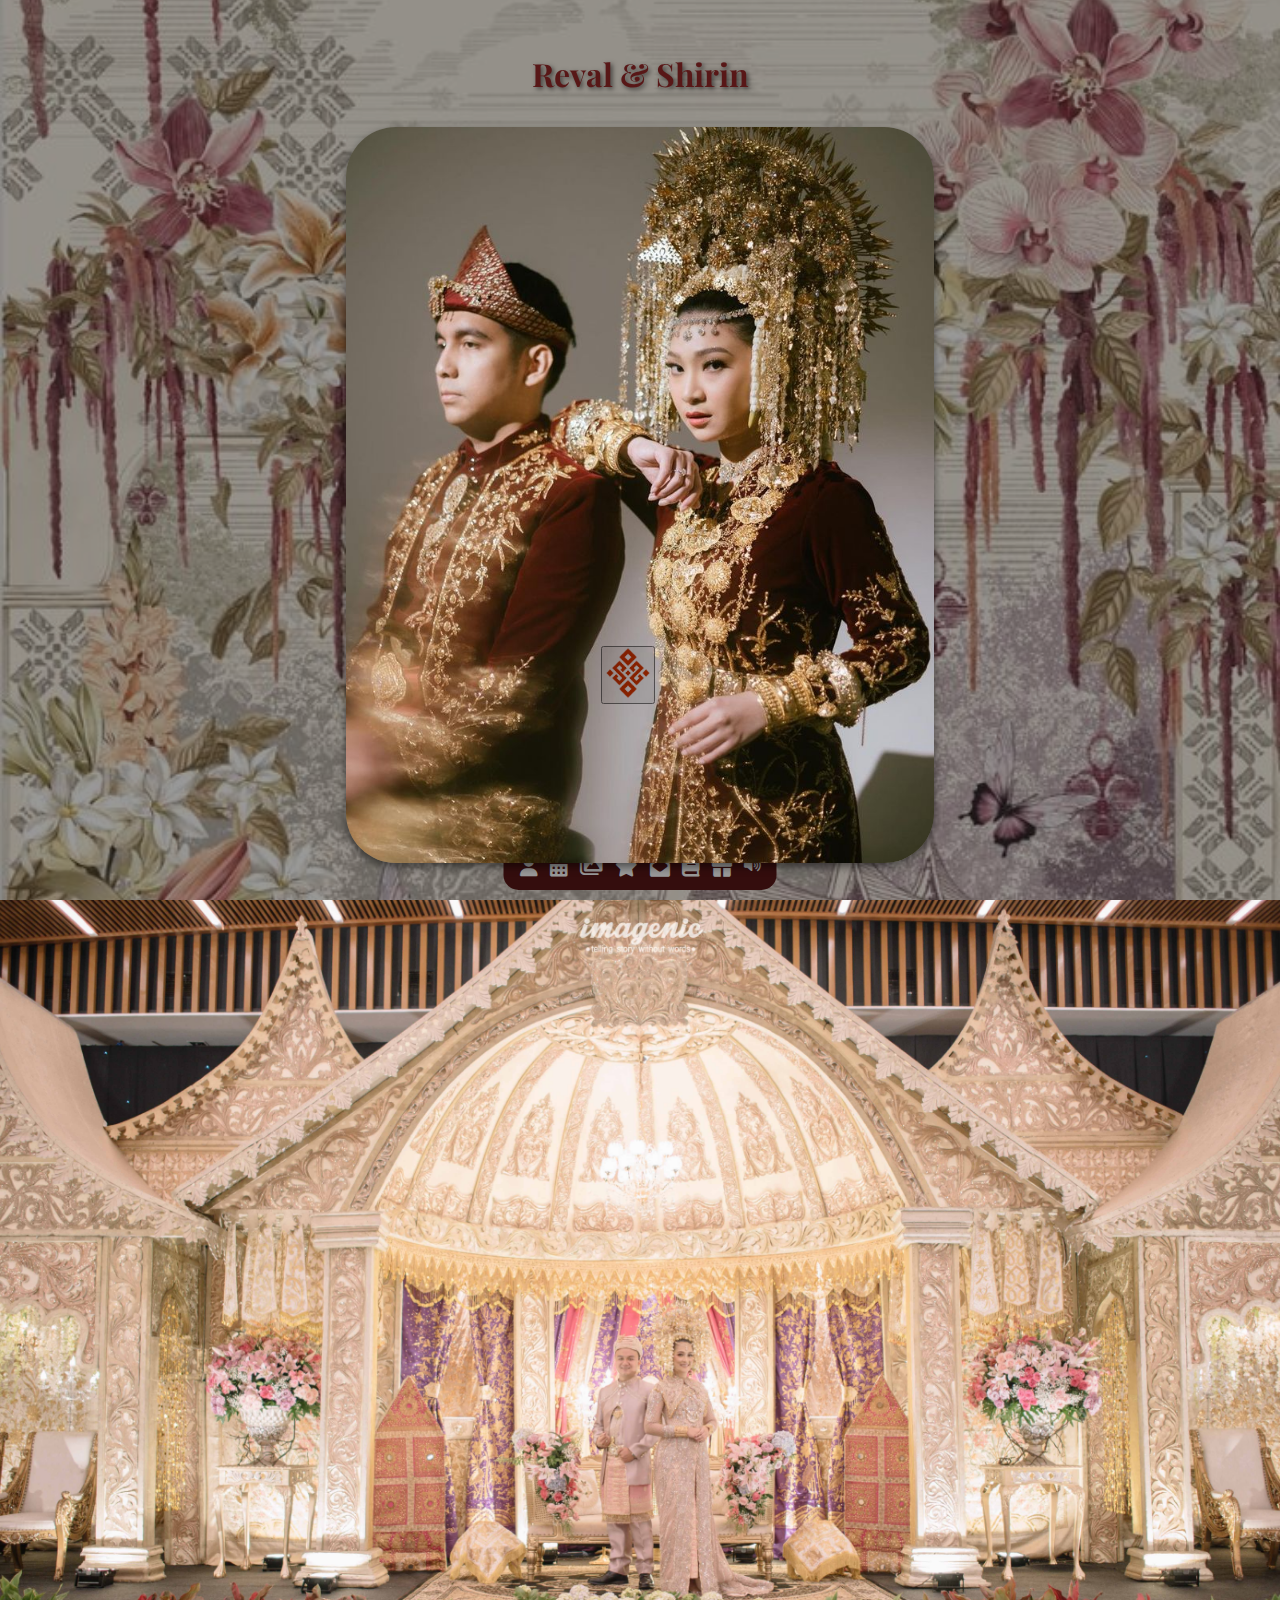
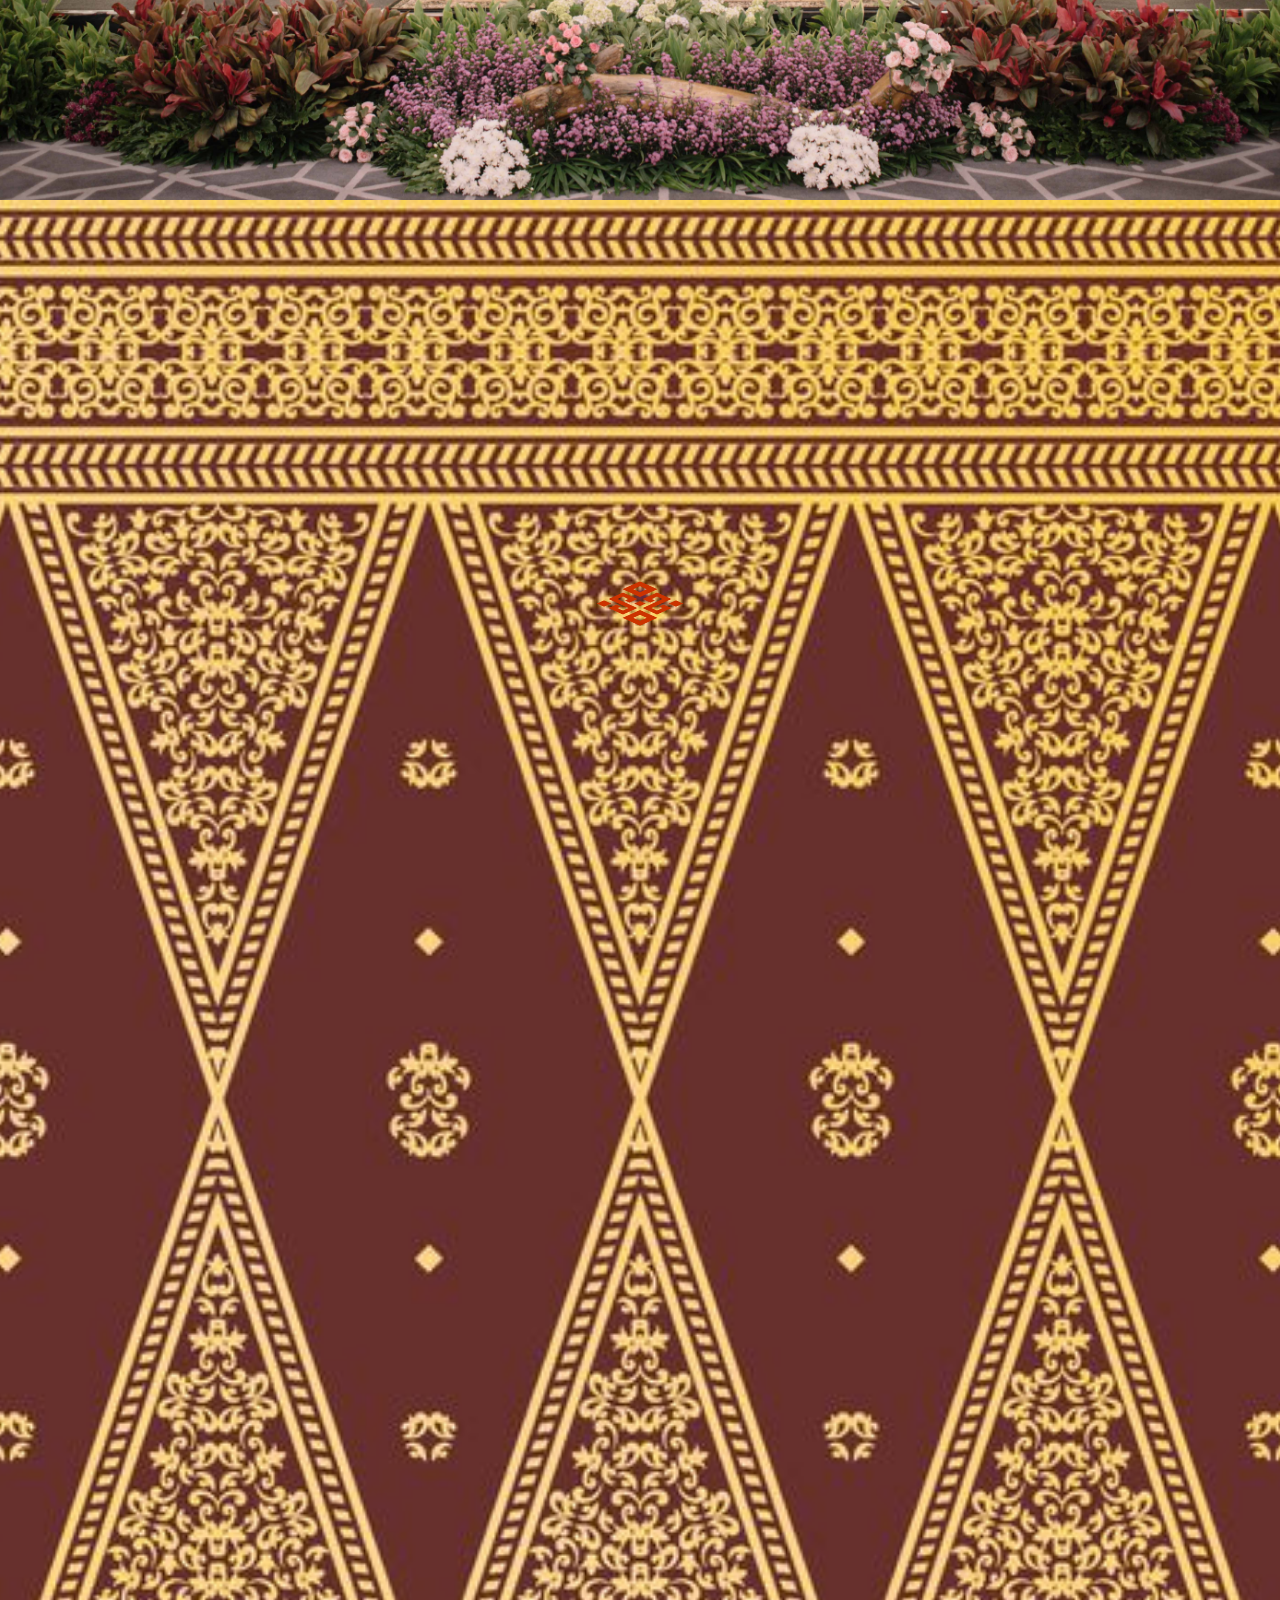
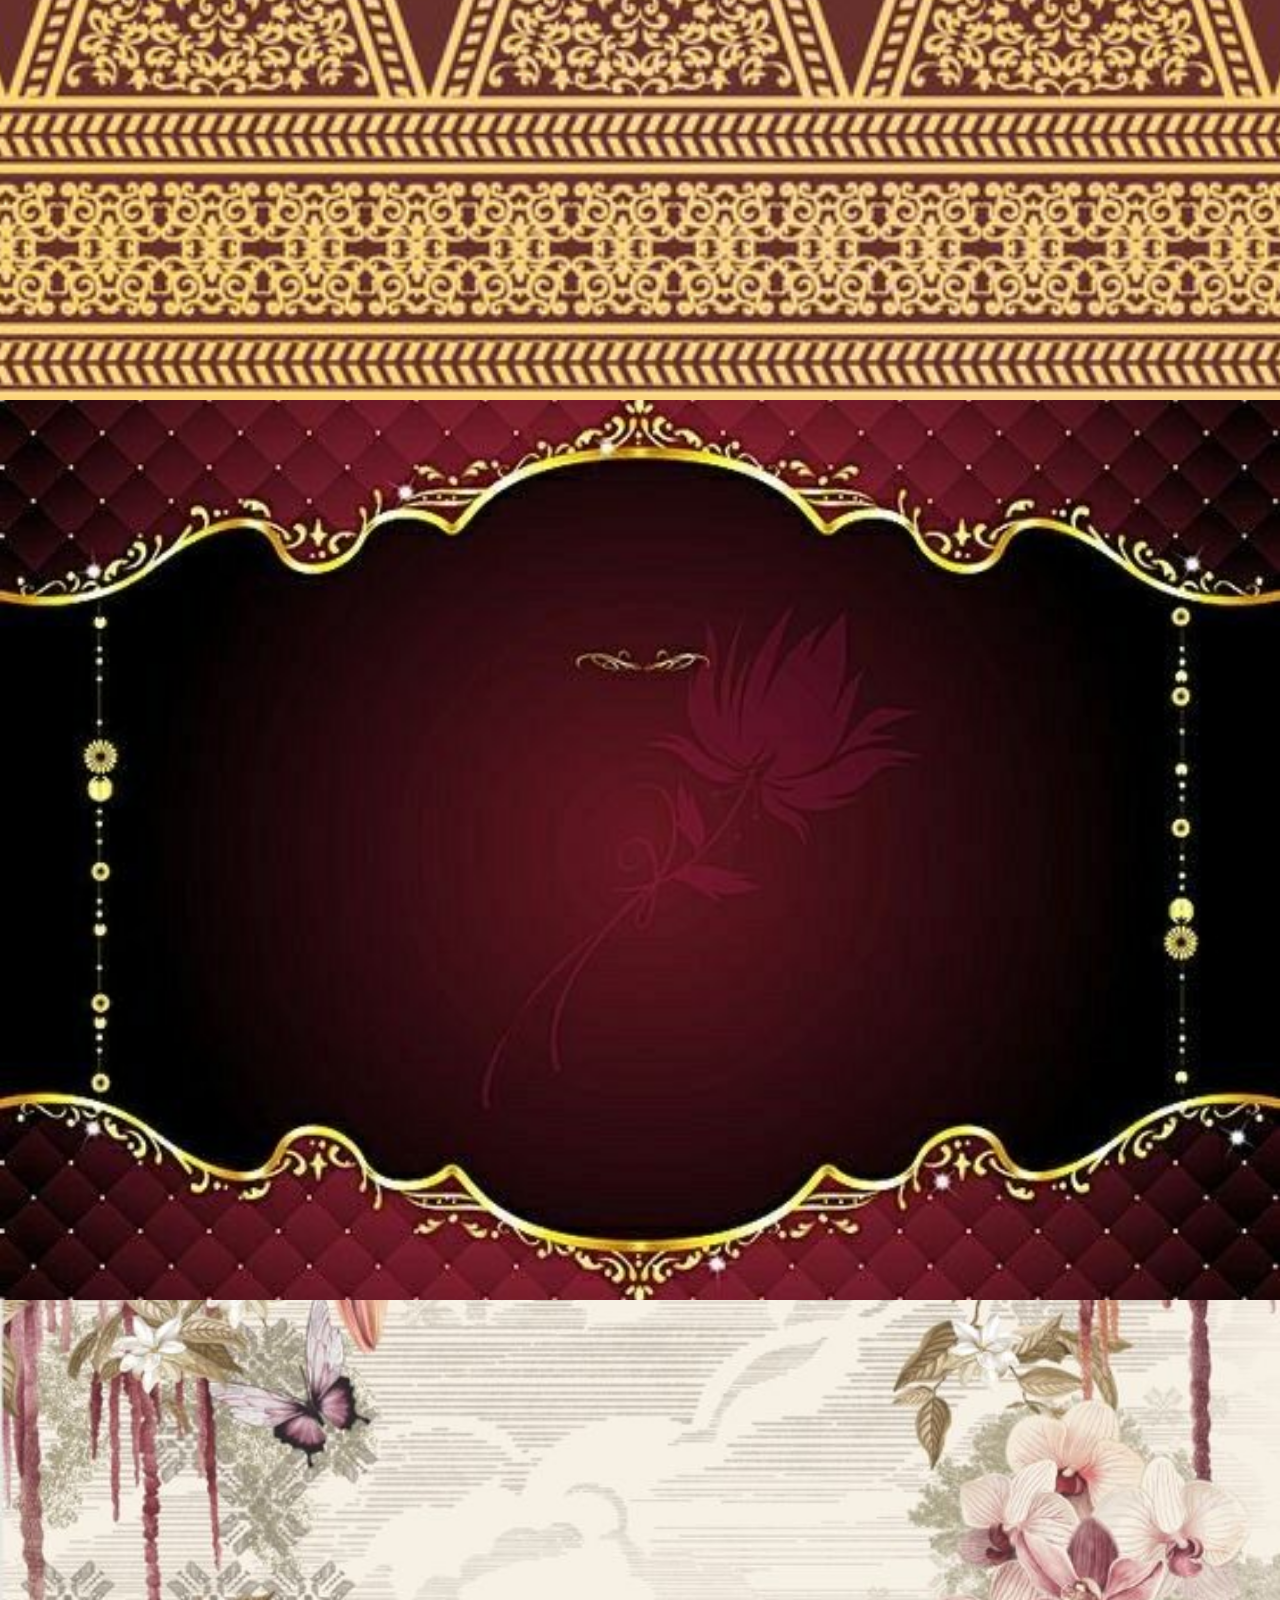
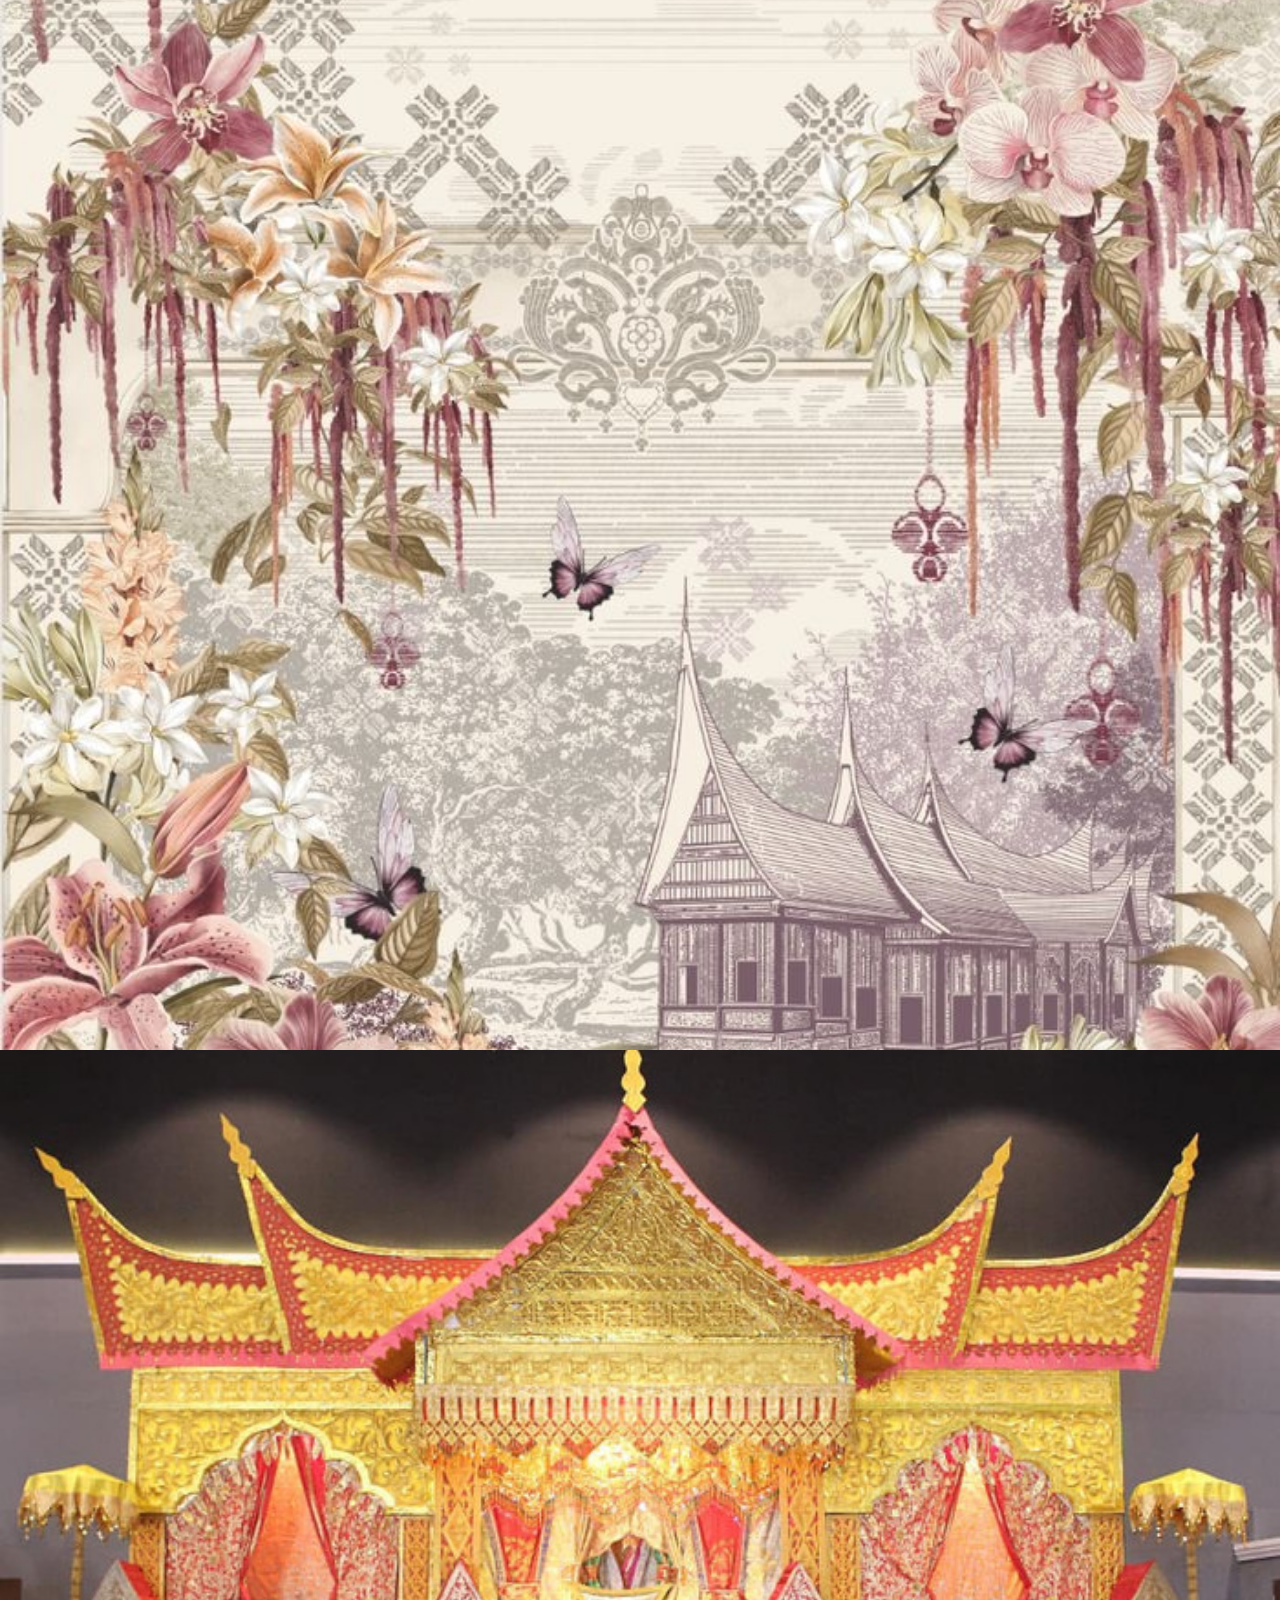
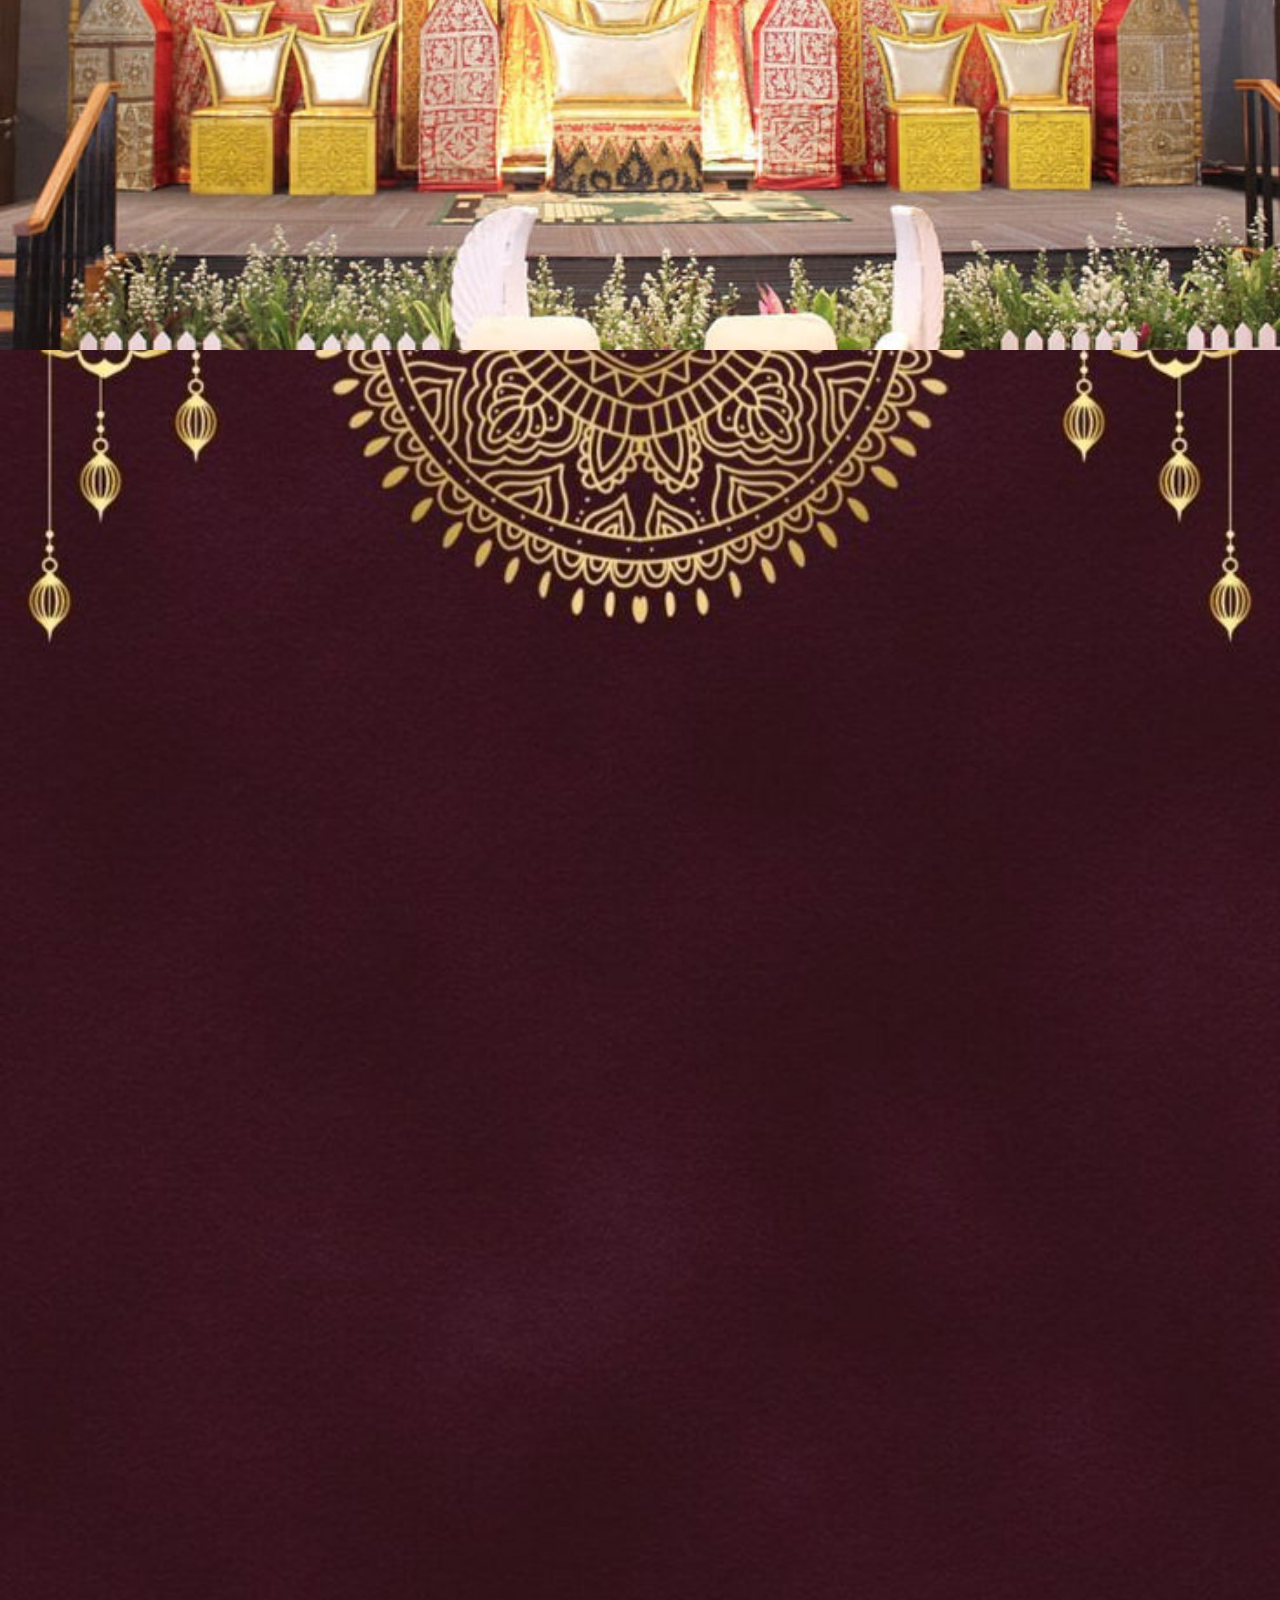
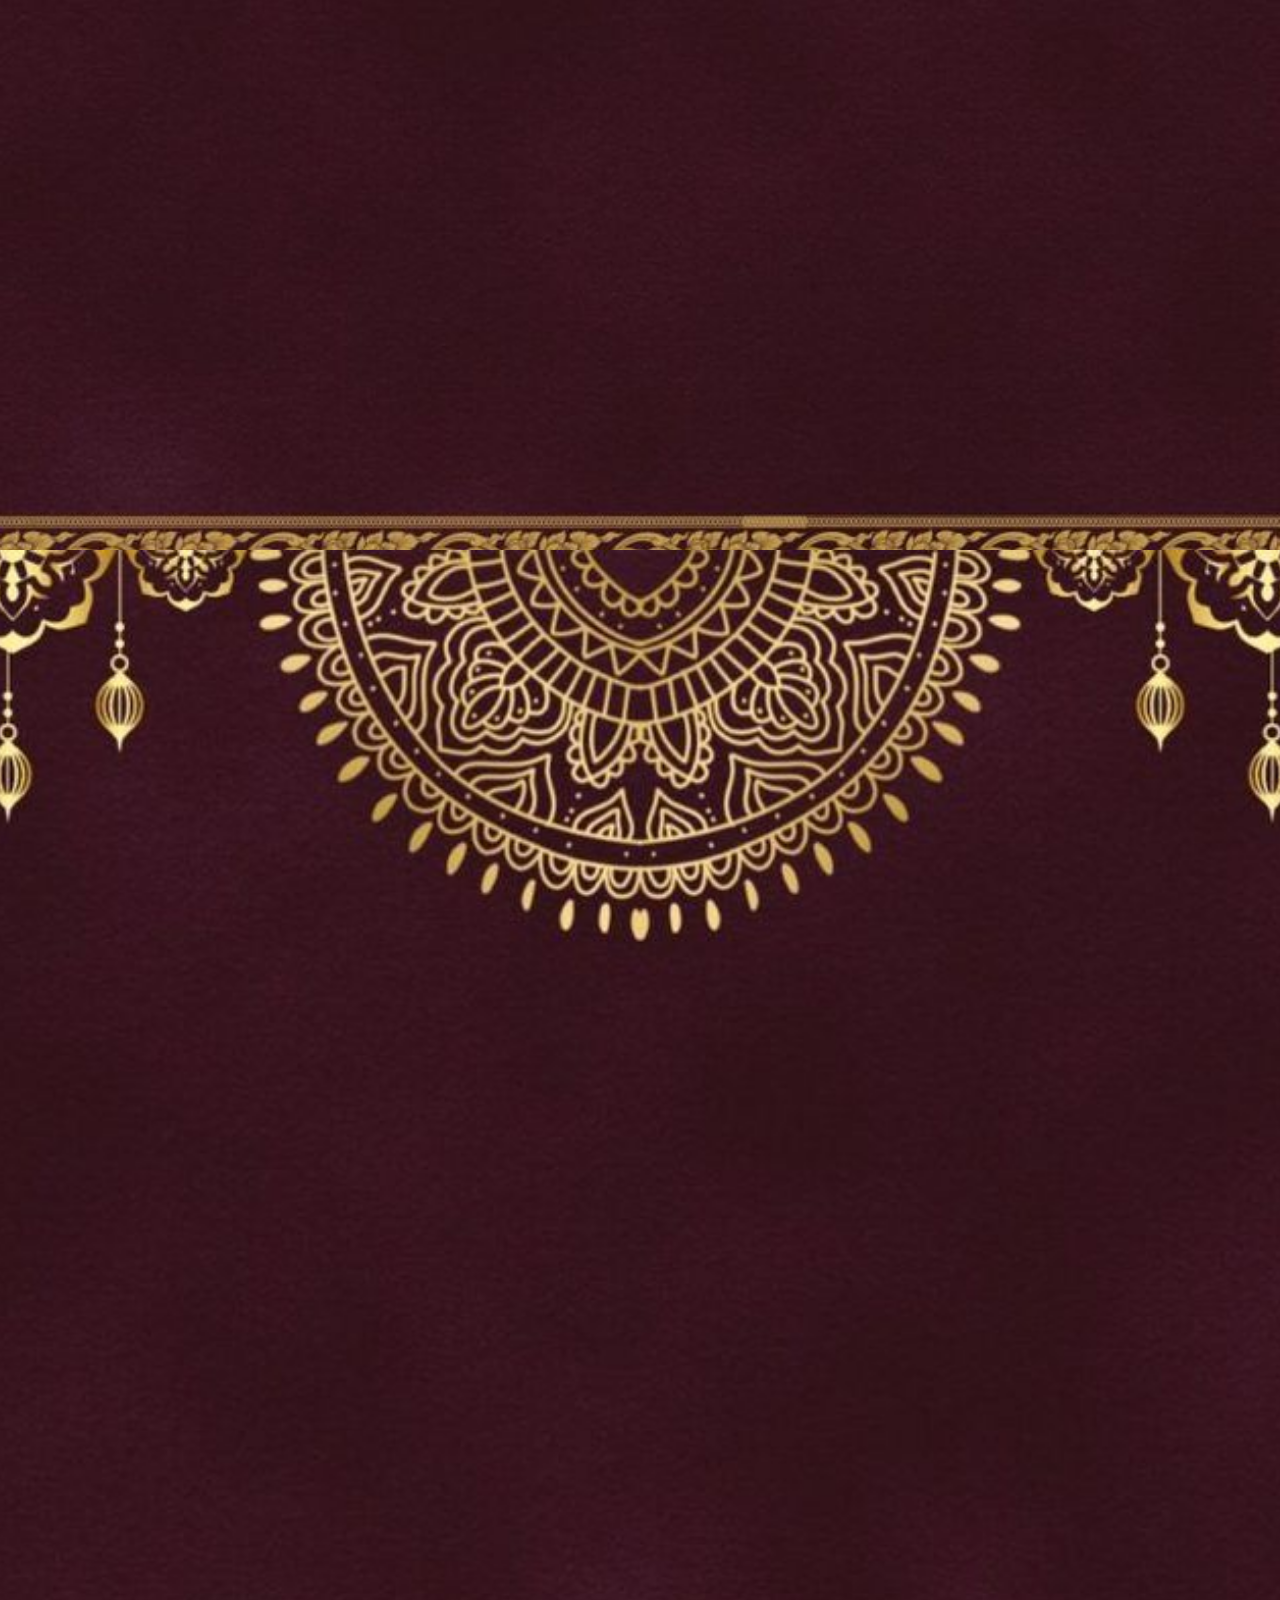
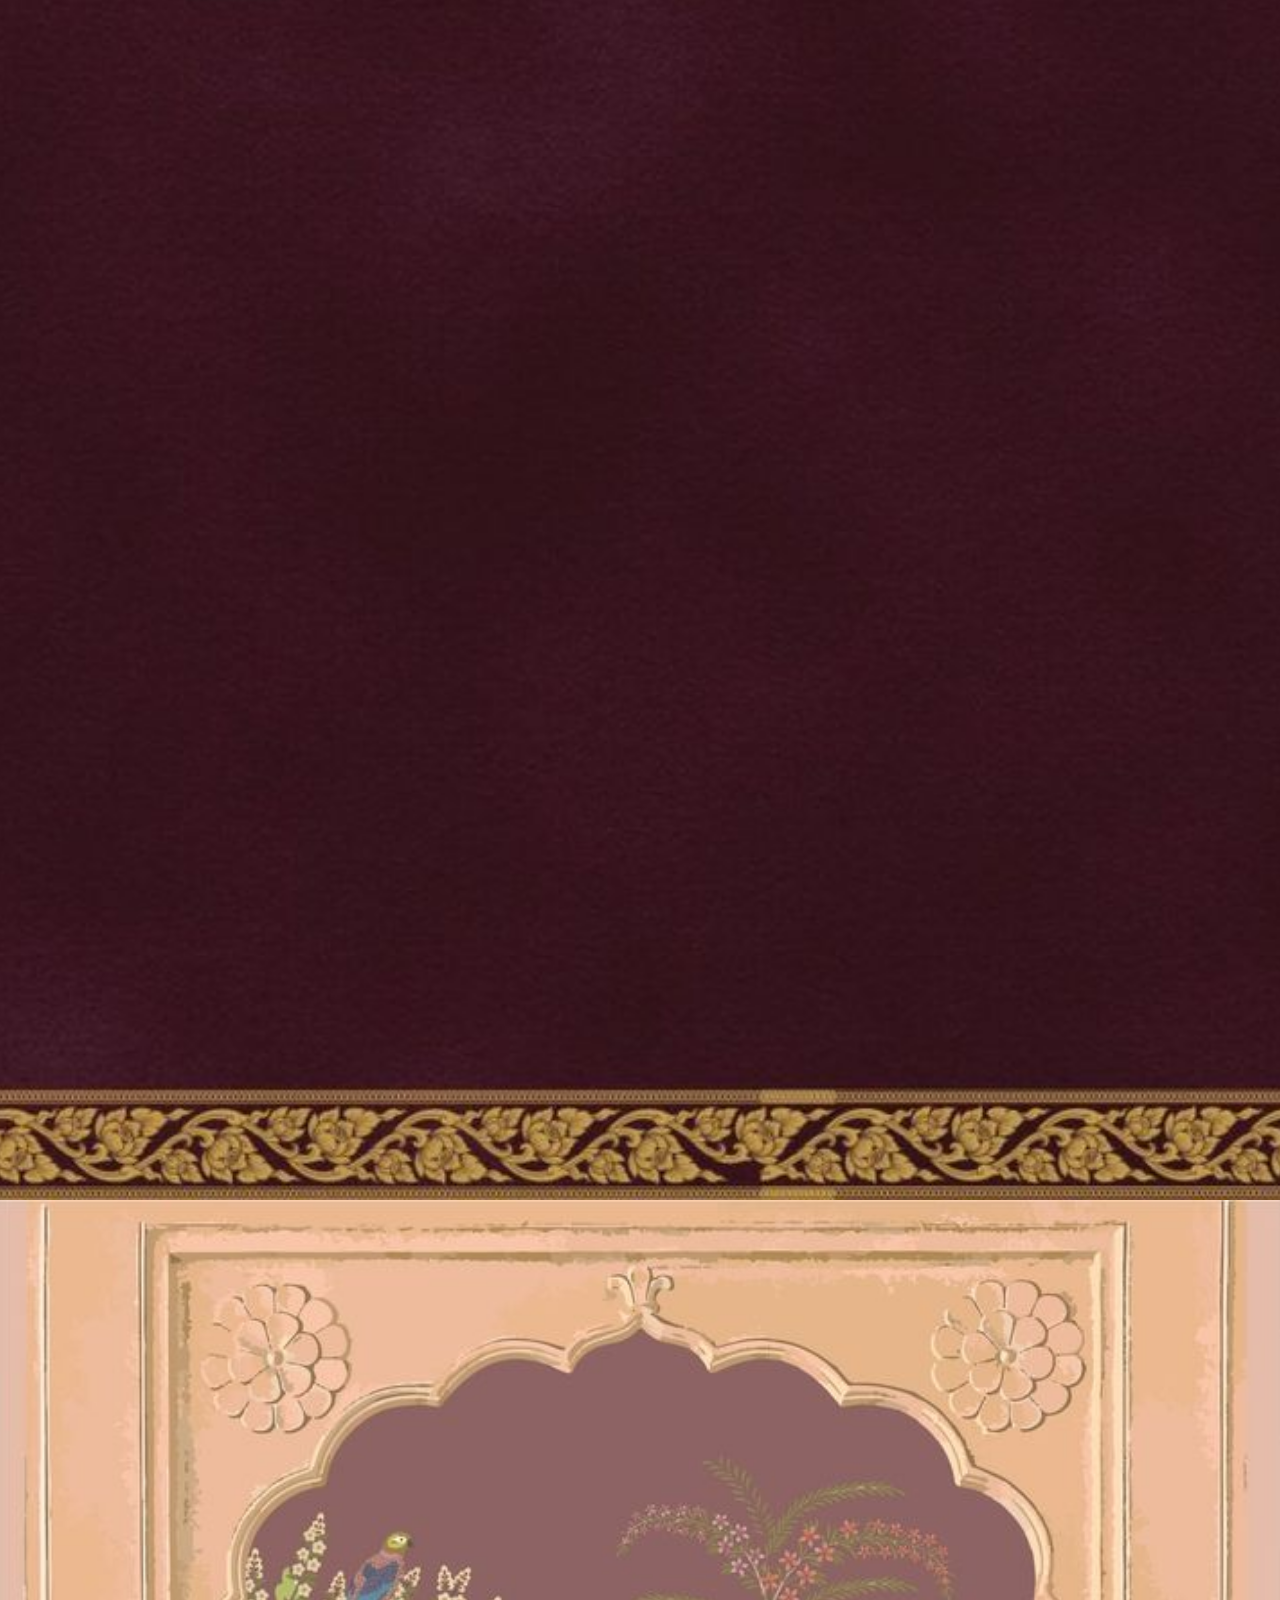
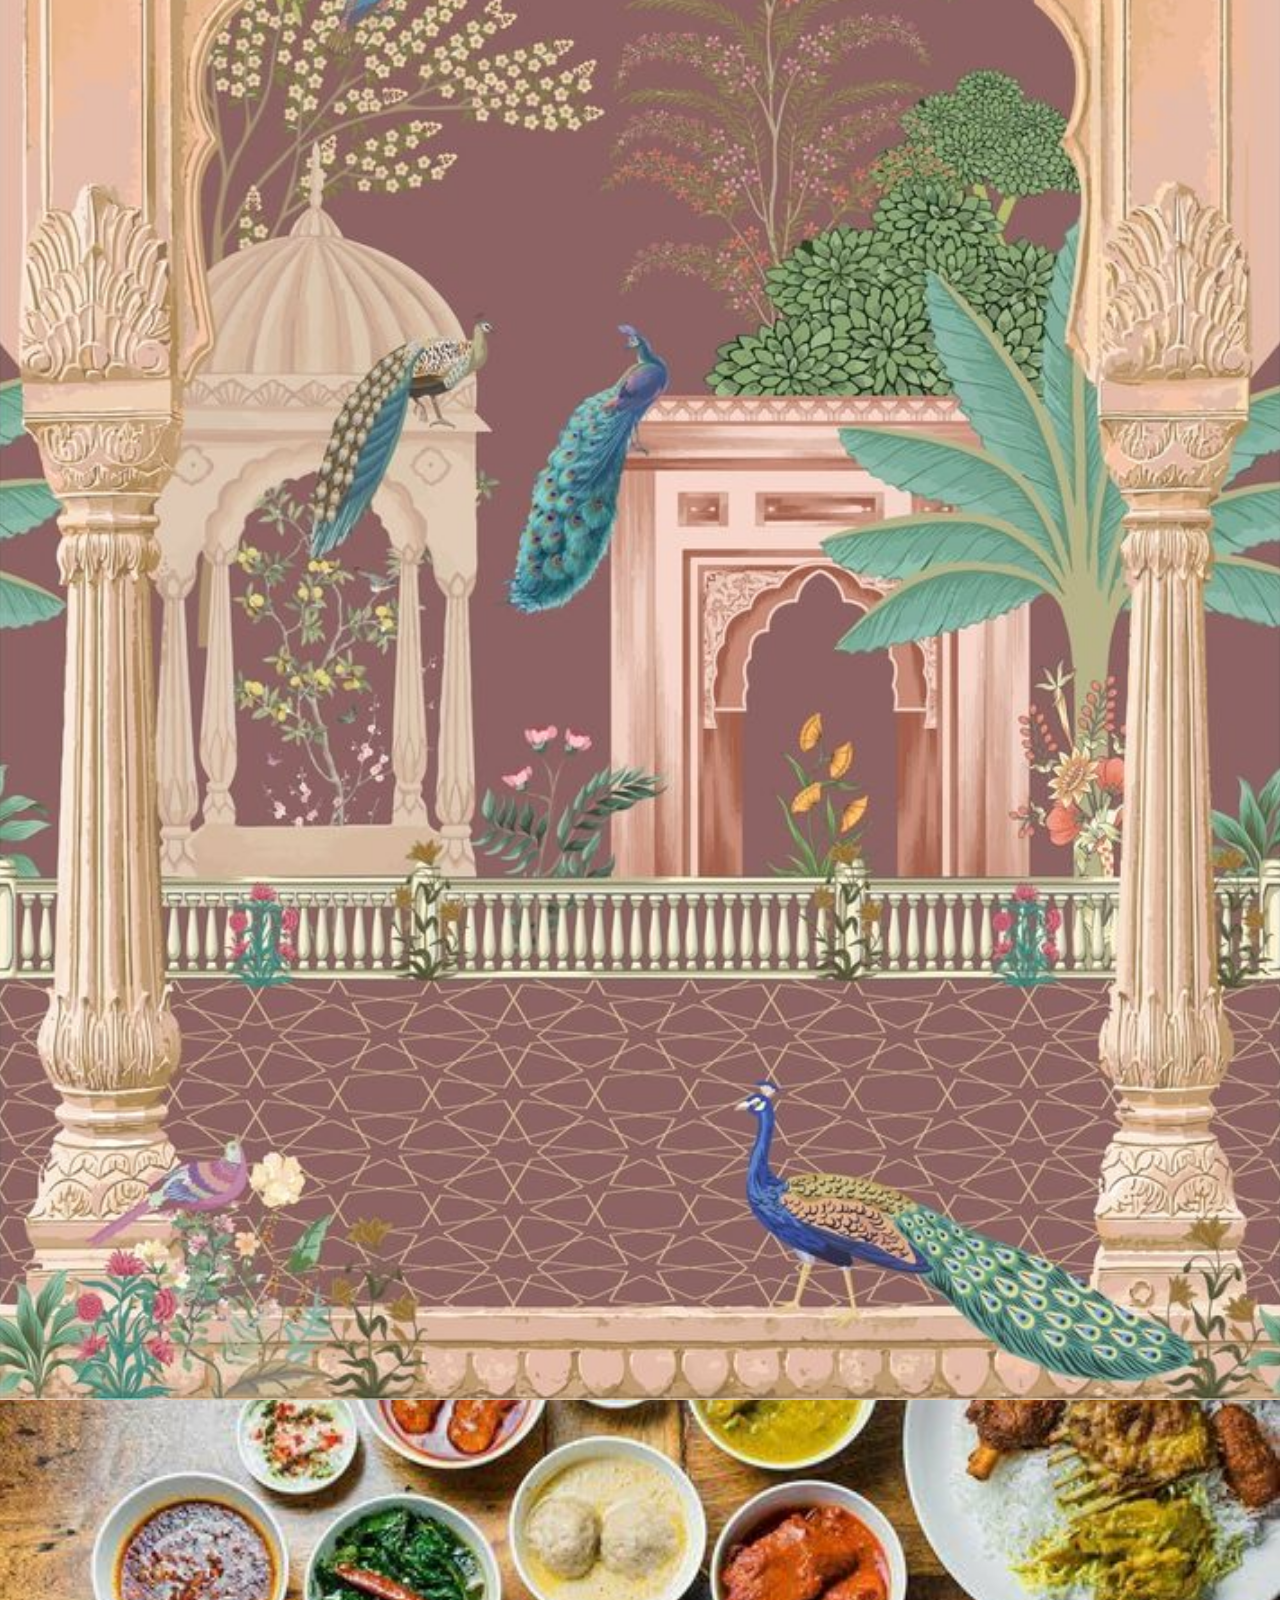
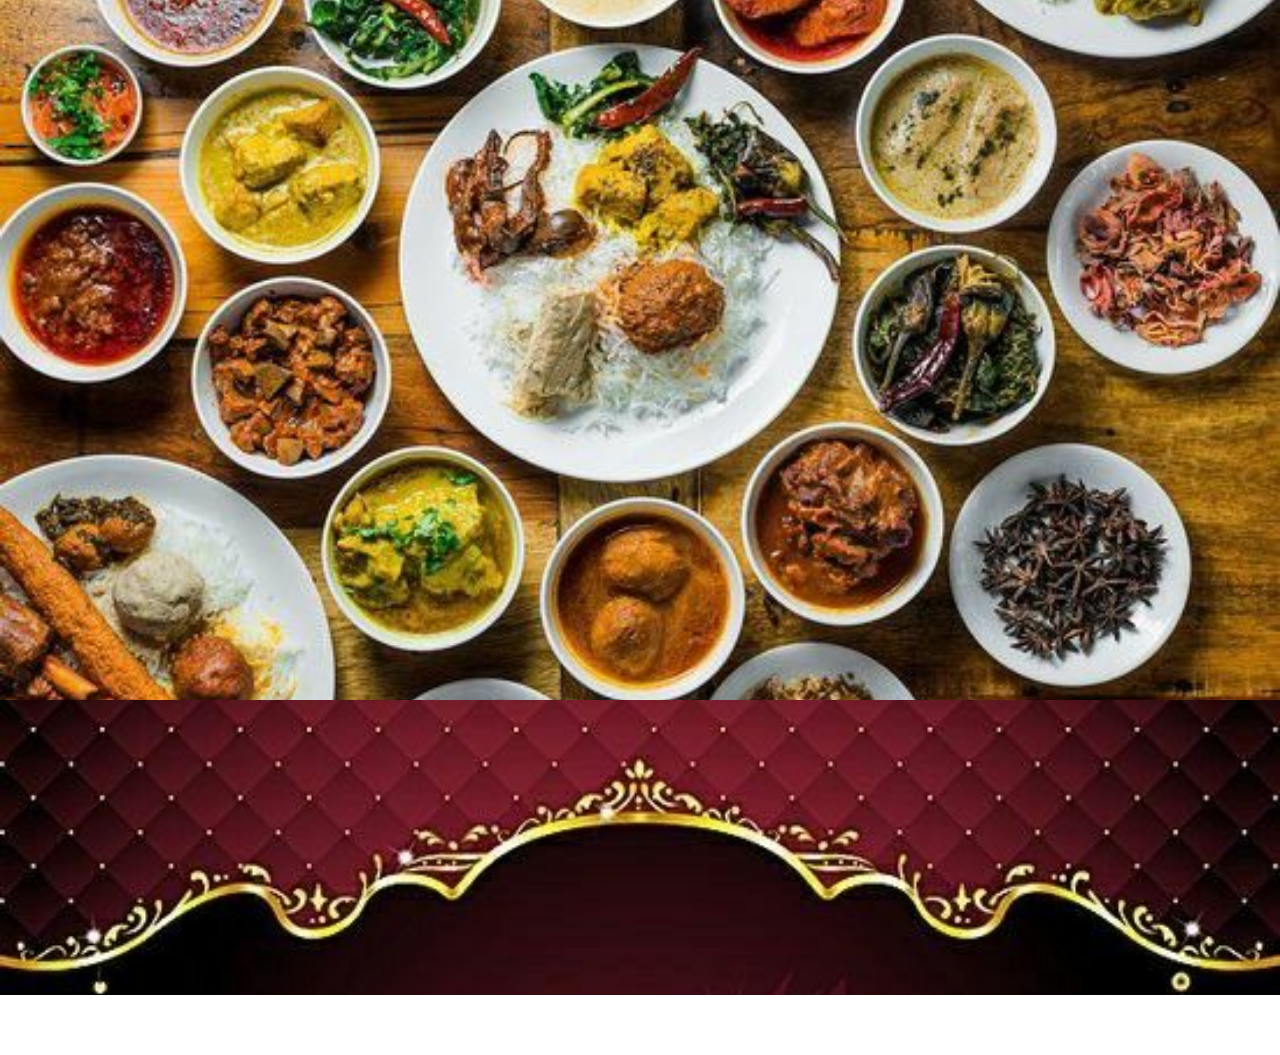
==== commit 9171be75: "update" ====
--- a/index1.html
+++ b/index1.html
@@ -32,8 +32,8 @@
         <h2 class="c-txt-maroon">Reval & Shirin</h2>
         <img src="image/foto1.jpeg" alt="Photo" class="wedding-photo" />
       </div>
-    </div>
-
+      <button id="play"><a href="#section-2"><img src="image/12.png" id="play-img"></a></button>
+    </div>
     <!-- Section 2 -->
 
     <div id="section-2" class="box-full bg-secondary c-txt-primary">
@@ -381,14 +381,14 @@
           ><li><i class="fas fa-gift"></i></li
         ></a>
         <li id="audio-controls">
-          <audio id="audio-player" autoplay>
-            <source
-              src="audio/backsound.mp3"
-              type="audio/mp3"
-            />
+          <!-- <audio id="audio-player" autoplay>
+            <source src="audio/backsound.mp3" type="audio/mp3">
             Your browser does not support the audio element.
+          </audio> -->
+          <audio autoplay id="audio">
+            <source src="audio/backsound.mp3" type="audio/mpeg">
           </audio>
-          <button id="mute-button" aria-label="Mute">
+          <button onclick="" id="mute-button" aria-label="mute">
             <i class="fas fa-volume-up"></i>
           </button>
         </li>
--- a/css/style.css
+++ b/css/style.css
@@ -151,6 +151,16 @@
   align-items: center;
   position: relative;
   overflow: hidden;
+}
+
+#play{
+  margin-right: 25px;
+  margin-top: 450px;
+  mix-blend-mode: multiply;
+}
+#play-img{
+  width: 50px;
+  height: 50px;
 }
 
 /* Overlay to improve text readability */
@@ -564,4 +574,9 @@
   .profile-img {
     max-width: 100px; /* Ukuran gambar lebih kecil pada layar sangat kecil */
   }
+}
+
+#play {
+  z-index: 5;
+  position: absolute;
 }